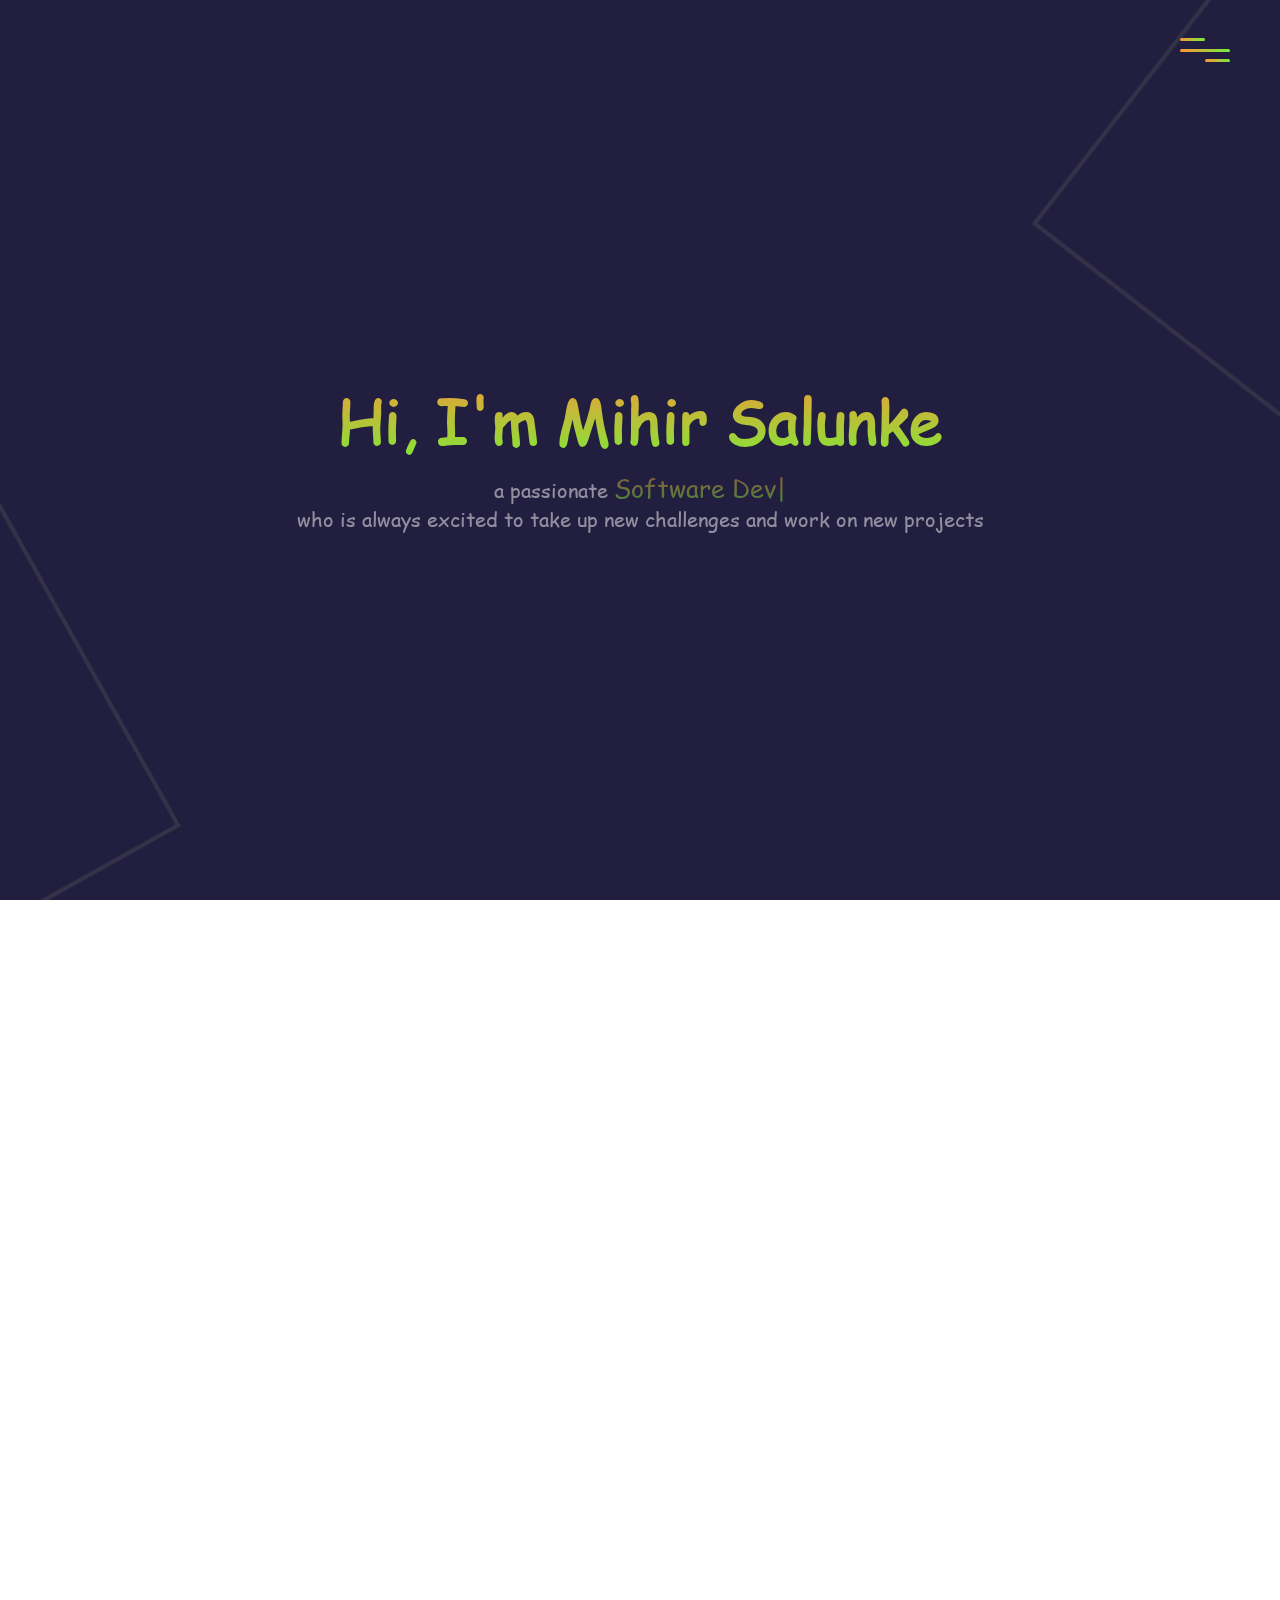
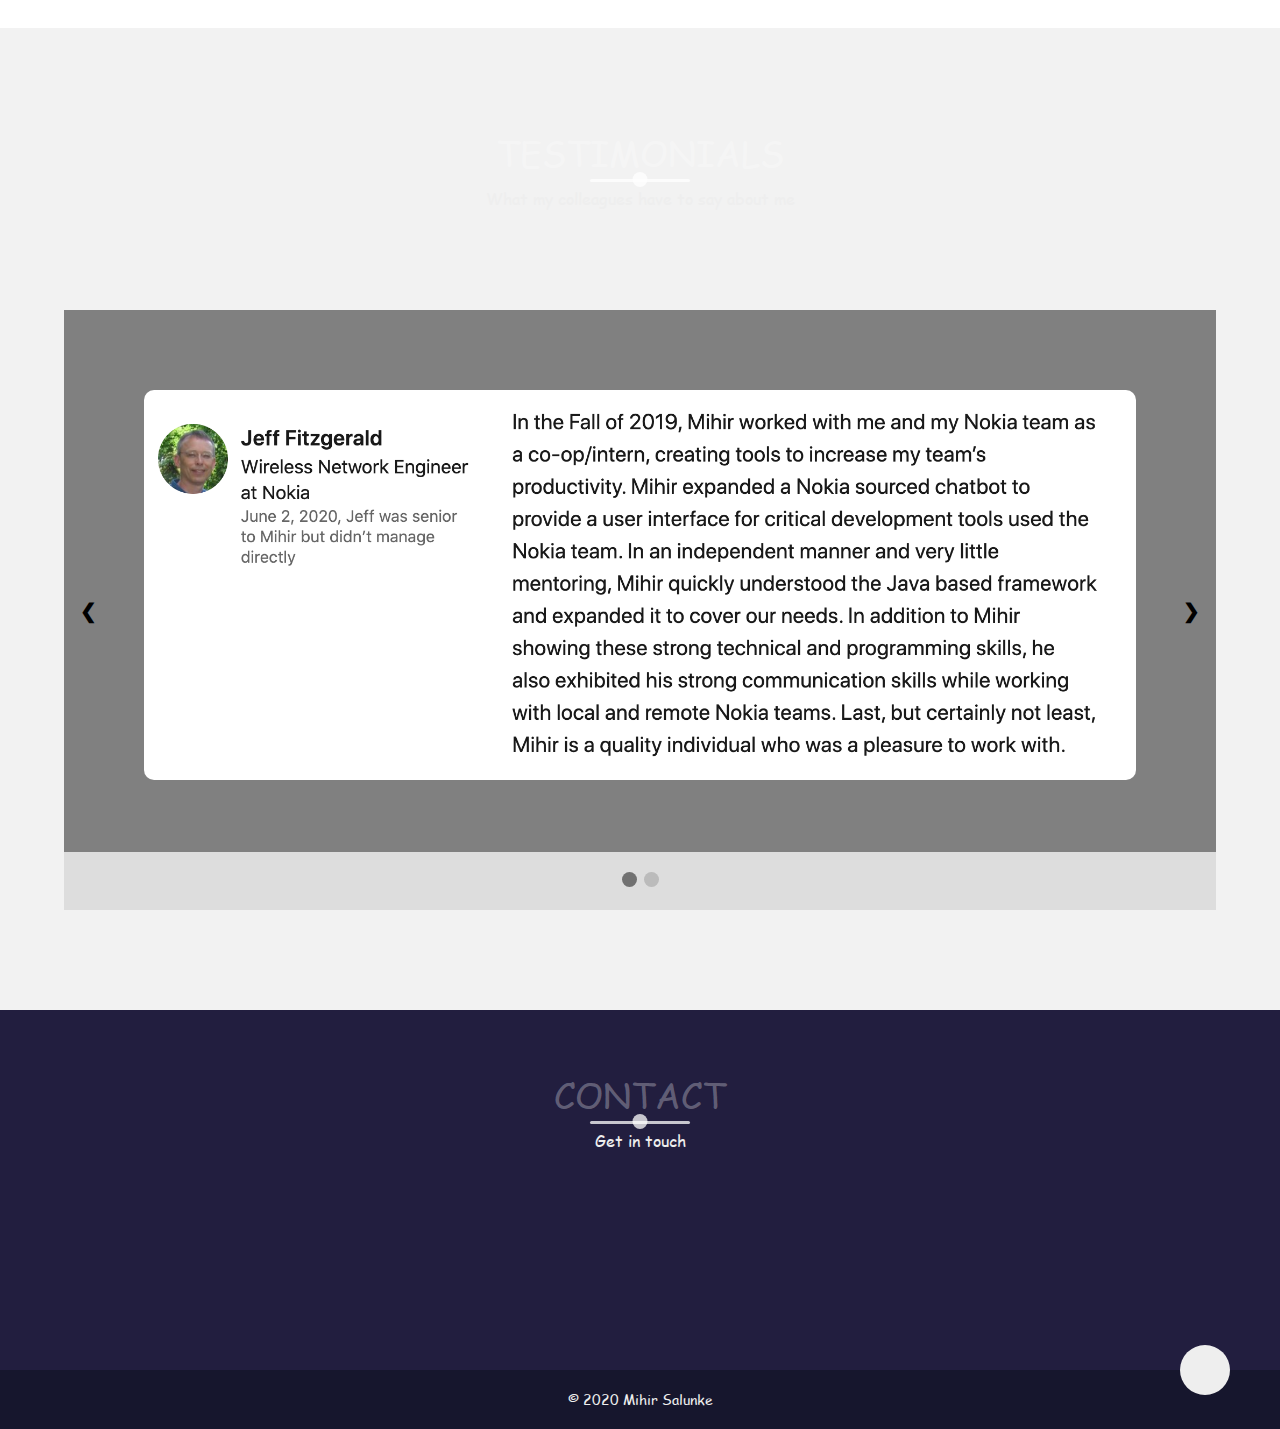
==== index.html @ 35fd32f7 "minor UI change" ====
<!DOCTYPE html>
<html lang="en">
<head>
    <meta charset="UTF-8">
    <meta name="viewport" content="width=device-width, initial-scale=1">
    <title>Mihir Salunke</title>
    <link rel="stylesheet" href="https://unpkg.com/aos@next/dist/aos.css" />
    <link rel="stylesheet" href="https://use.fontawesome.com/releases/v5.7.2/css/all.css" integrity="sha384-fnmOCqbTlWIlj8LyTjo7mOUStjsKC4pOpQbqyi7RrhN7udi9RwhKkMHpvLbHG9Sr" crossorigin="anonymous">
    <link rel="stylesheet" href="css/main.css">
</head>
<body>
    <header>
        <div class="menu-toggler">
            <div class="bar half start"></div>
            <div class="bar"></div>
            <div class="bar half end"></div>
        </div>
        <nav class="top-nav">
            <ul class="nav-list">
                <li>
                    <a href="index.html" class="nav-link">Home</a>
                </li>
                <li>
                    <a href="#about" class="nav-link">About</a>
                </li>
                <li>
                    <a href="#skillsets" class="nav-link">Skills</a>
                </li>
                <li>
                    <a href="#experience" class="nav-link">Experience</a>
                </li>
                <li>
                    <a href="#projects" class="nav-link">Projects</a>
                </li>
                <li>
                    <a href="#testimonials" class="nav-link">Testimonials</a>
                </li>
                <li>
                    <a href="#contact" class="nav-link">Contact</a>
                </li>
            </ul>
        </nav>
        <div class="landing-text">
            <!-- <div class="profile-img" data-aos="fade-right" data-aos-delay="300">
                <img src="media/images/profileimg.png" alt="">
            </div> -->
            <!-- <div class="profile-text"> -->
            <h1>Hi, I'm Mihir Salunke</h1>
            <h6>a passionate <span id="typed"></span><br>who is always excited to take up new challenges and work on new projects</h6>
            <!-- </div> -->
        </div>
    </header>

    <section class="about" id="about">
        <div class="container">
            <div class="profile-img" data-aos="fade-right" data-aos-delay="300">
                <img src="media/images/profileimg.png" alt="">
            </div>
            <div class="about-details" data-aos="fade-left" data-aos-delay="600">
                <div class="about-heading">
                    <h1>About</h1>
                    <h6>Myself</h6>
                </div>
                <p>
                    I am a Software Developer based in Seattle, WA. I'm a fast learning generalist with a remarkable creative and analytical skills. I possess a strong technical background and “Roll up your sleeves” attitude, going above and beyond the team to accomplish objectives and key results.<br><br> 
                    I am looking forward to taking up a challenging role and leveraging my skills by working across multiple technologies and building high impact products.
                </p>
                <div class="social-media">
                    <ul class="nav-list">
                        <li>
                            <a href="https://www.linkedin.com/in/mihir-salunke/" target="_blank" class="icon-link">
                                <i class="fab fa-linkedin"></i>
                            </a>
                        </li>
                        <li>
                            <a href="https://github.com/mihirsalunke" target="_blank" class="icon-link">
                                <i class="fab fa-github"></i>
                            </a>
                        </li>
                        <li class="resume">
                            <a href="/media/resume/Mihir_Salunke_Resume.pdf" download>
                                <i class="fas fa-download"></i>
                                <p>Resume</p>
                            </a>
                        </li>
                    </ul>
                </div>
            </div>
        </div>
    </section>

    <section class="experience" id="experience">
        <div class="container">
            <div class="section-heading">
                <h1>Work Experience</h1>
            </div>
            <div class="timeline" data-aos="fade-down" data-aos-delay="300">
                <ul>
                    <li class="date" date-date="Jan 2020 - Apr 2020">
                        <a href="NEU.html" class="exp-link">Northeastern University</a>
                        <h6>Graduate Teaching Assistant</h6>
                    </li>
                    <li class="date" date-date="Sep 2019 - Dec 2019">
                        <a href="Nokia.html" class="exp-link">Nokia</a>
                        <h6>Software Engineering Co-op</h6>
                    </li>
                    <li class="date" date-date="Mar 2018 - Jul 2018">
                        <a href="Kloudq.html" class="exp-link">Kloudq Technologies Limited</a>
                        <h6>Software Engineer Intern</h6>
                    </li>
                    <li class="date" date-date="Jul 2017 - Mar 2018">
                        <a href="Uni-Tech.html" class="exp-link">Uni-Tech Automation Pvt. Ltd.</a>
                        <h6>Supply Chain Analyst</h6>
                    </li>
                    <li class="date" date-date="Jan 2016 - May 2016">
                        <a href="Kirloskar.html" class="exp-link">Kirloskar Oil Engines Limited</a>
                        <h6>EMI/EMC Lab Intern</h6>
                    </li>
                    <li class="date" date-date="Aug 2015 - Dec 2015">
                        <a href="Kirloskar2.html" class="exp-link">Kirloskar Oil Engines Limited</a>
                        <h6>Project Trainee</h6>
                    </li>
                </ul>
            </div>
        </div>
    </section>

    <section class="projects" id="projects">
        <div class="container">
            <div class="section-heading">
                <h1>Projects</h1>
                <h6>View some of my recent projects</h6>
            </div>
            <div class="project-item">
                <div class="project-image has-margin-right" data-aos="fade-right" data-aos-delay="300">
                    <img src="/media/images/Chess-App.png" alt="">
                </div>
                <div class="project-description" data-aos="fade-left" data-aos-delay="600">
                    <a href="project1.html" class="cta"><h1>Chess AI</h1></a>
                    <h6>May 2020</h6>
                    <a href="project1.html" class="cta">View Details</a>
                </div>
            </div>
            <div class="project-item">
                <div class="project-image has-margin-right" data-aos="fade-right" data-aos-delay="600">
                    <img src="/media/images/project2.png" alt="">
                </div>
                <div class="project-description" data-aos="fade-left" data-aos-delay="300">
                    <a href="project2.html" class="cta"><h1>Student Course Registration System</h1></a>
                    <h6>May 2019</h6>
                    <a href="project2.html" class="cta">View Details</a>
                </div>
            </div>
            <div class="project-item">
                <div class="project-image has-margin-right" data-aos="fade-right" data-aos-delay="300">
                    <img src="/media/images/project4.png" alt="">
                </div>
                <div class="project-description" data-aos="fade-left" data-aos-delay="600">
                    <a href="project4.html" class="cta"><h1>Web-based Chat App</h1></a>
                    <h6>Apr 2019</h6>
                    <a href="project4.html" class="cta">View Details</a>
                </div>
            </div>
            <div class="project-item">
                <div class="project-image has-margin-right" data-aos="fade-right" data-aos-delay="600">
                    <img src="/media/images/project3.png" alt="">
                </div>
                <div class="project-description" data-aos="fade-left" data-aos-delay="300">
                    <a href="project3.html" class="cta"><h1>Recipe Web App</h1></a>
                    <h6>Apr 2019</h6>
                    <a href="project3.html" class="cta">View Details</a>
                </div>
            </div>
        </div>
    </section>

    <section class="skillset" id="skillset">
        <div class="container">
            <div class="section-heading">
                <h1>Skill Sets</h1>
            </div>
            <div class="skills">
                <div class="skill" data-aos="fade-in" data-aos-delay="300">
                    <h1>Programming Languages</h1>
                    <ul class="languages">
                        <li>Java</li>
                        <li>Python</li>
                        <li>JavaScript</li>
                        <li>Swift</li>
                        <li>SQL</li>
                    </ul>
                </div>
                <div class="skill" data-aos="fade-in" data-aos-delay="600">
                    <h1>Web Technologies</h1>
                    <ul class="web">
                        <li>ReactJS</li>
                        <li>HTML5</li>
                        <li>CSS3</li>
                        <li>Redux</li>
                        <li>Node.js</li>
                        <li>Express.js</li>
                        <li>REST APIs</li>
                        <li>JSON</li>
                        <li>XML</li>
                        <li>JSP</li>
                    </ul>
                </div>
                <div class="skill" data-aos="fade-in" data-aos-delay="900">
                    <h1>Machine Learning</h1>
                    <ul class="ml">
                        <li>Regression</li>
                        <li>Classification</li>
                        <li>Random Forest</li>
                        <li>Neural Networks</li>
                        <li>Pandas</li>
                        <li>Scikit-learn</li>
                        <li>TensorFlow</li>
                        <li>Gensim</li>
                        <li>Keras</li>
                    </ul>
                </div>
                <div class="skill" data-aos="fade-in" data-aos-delay="1200">
                    <h1>Databases</h1>
                    <ul class="databases">
                        <li>MongoDB</li>
                        <li>MS SQL</li>
                        <li>Oracle</li>
                        <li>MySQL</li>
                        <li>DynamoDB</li>
                    </ul>
                </div>
                <div class="skill" data-aos="fade-in" data-aos-delay="1500">
                    <h1>OS & Methodologies</h1>
                    <ul class="os-and-methodologies">
                        <li>Windows</li>
                        <li>Linux</li>
                        <li>Mac OSX</li>
                        <li>SDLC - Waterfall</li>
                        <li>SDLC - Agile</li>
                    </ul>
                </div>
                <div class="skill" data-aos="fade-in" data-aos-delay="1800">
                    <h1>Tools & Platforms</h1>
                    <ul class="tools">
                        <li>AWS</li>
                        <li>Git</li>
                        <li>Postman</li>
                        <li>PowerBI</li>
                        <li>MS Visio</li>
                        <li>JIRA</li>
                        <li>Maven</li>
                        <li>Confluence</li>
                        <li>JUnit</li>
                        <li>IntelliJ, PyCharm, VS code, Xcode</li>
                        <li>Storybook</li>
                        <li>Flask</li>
                    </ul>
                </div>
            </div>
        </div>
    </section>

    <section class="testimonials" id="testimonials">
        <div class="container">
            <div class="section-heading">
                <h1>Testimonials</h1>
                <h6>What my colleagues have to say about me</h6>
            </div>
            <div class="testimonials-content">
                <div class="slider">
                    <div class="slide">
                        <div class="image">
                            <img src="/media/images/jeff_small.png" alt="">
                        </div>
                        <!-- <div class="text">
                            <p>
                                fhjdkfkfkf fnnds dcndsnc sfcndn dsncjsndc
                            </p>
                            <h6>Name</h6>
                            <p>title and company name</p>
                        </div> -->
                    </div>

                    <div class="slide">
                        <div class="image">
                            <img src="/media/images/dan_small.png" alt="">
                        </div>
                        <!-- <div class="text">
                            <p>
                                fhjdkfkfkf fnnds dcndsnc sfcndn dsncjsndc
                            </p>
                            <h6>Name</h6>
                            <p>title and company name</p>
                        </div> -->
                    </div>
                </div>

                <a class="prev" onclick="plusSlides(-1)">&#10094;</a>
                <a class="next" onclick="plusSlides(1)">&#10095;</a>

                <div class="dot-container">
                    <span class="dot" onclick="currentSlide(1)"></span>
                    <span class="dot" onclick="currentSlide(2)"></span>
                </div>
            </div>
        </div>
    </section>

    <section class="contact" id="contact">
        <div class="container">
            <div class="section-heading">
                <h1>Contact</h1>
                <h6>Get in touch</h6>
            </div>
            <form enctype="text/plain" action="mailto:salunke.mi@northeastern.edu" method="GET" data-aos="fade-up" data-aos-delay="300">
                <div class="phone">
                    <i class="fas fa-phone">&nbsp;(206)&nbsp;981&#8209;7191</i>
                    <p>OR</p>
                </div>
                <div class="email">
                    <!-- <button type="submit">
                        <i class="fas fa-paper-plane">&nbsp; salunke.mi@northeastern.edu &nbsp;<i class="fas fa-envelope"></i></i>
                    </button> -->
                    <input type="submit" value="Shoot me an email">
                </div>
            </form>
        </div>
    </section>
    <footer class="copyright">
        <div class="up" id="up">
            <i class="fas fa-chevron-up"></i>
        </div>
        <p>&copy; 2020 Mihir Salunke</p>
    </footer>
    <script src="https://ajax.googleapis.com/ajax/libs/jquery/3.3.1/jquery.min.js"></script>
    <script src="https://unpkg.com/aos@next/dist/aos.js"></script>
    <script src="js/main.js"></script>
    <script src="js/typed.js"></script>
    <!-- <script>
        $('document').ready(function(){
            var typed = new Typed('#typed', {
                strings: ["Software Developer", "Chess Player"],
                backspeed: 40,
                typeSpeed: 40,
                loop: true,
            })
        })
    </script> -->
</body>
</html>
---- css/main.css ----
/*Start global*/
@font-face { font-family: 'MyFont'; src: url(/fonts/comic-sans-ms/COMIC.TTF);}

*{
    margin: 0;
    padding: 0;
    box-sizing: border-box;
}

html{
    font-size: 10px;
    font-family: 'MyFont', comic, sans-serif;
    /* font-family: "Comic Sans MS", comic, sans-serif; */
    color: #eee;
}

body{
    width: 100%;
    height: 100%;
    background: url("/media/images/sitebg.jpg") no-repeat center fixed;
    background-size: cover;
}

section{
    padding: 6rem 0;
}

a{
    text-decoration: none;
    color: #eee;
}

p{
    font-size: 1.8rem;
    font-weight: 300;
}

img{
    width: 100%;
}
/*End global*/

/*Start reusable*/
.container{
    width: 90%;
    max-width: 120rem;
    height: 100%;
    margin: 0 auto;
    position: relative;
}

.section-heading{
    text-align: center;
    margin-bottom: 10rem;
}

.section-heading h1{
    font-size: 3.5rem;
    color: rgba(255, 255, 255, .3);
    text-transform: uppercase;
    font-weight: 300;
    position: relative;
    margin-bottom: 1rem;
}

.section-heading h1::before,
.section-heading h1::after{
    content: '';
    position: absolute;
    bottom: -.5rem;
    left: 50%;
    transform: translateX(-50%);
    background-color: rgba(255, 255, 255, .75);
}

.section-heading h1::before{
    width: 10rem;
    height: 3px;
    border-radius: .8rem;
}

.section-heading h1::after{
    width: 1.5rem;
    height: 1.5rem;
    border-radius: 100%;
    bottom: -1rem;
}

.section-heading h6{
    font-size: 1.6rem;
    font-weight: 300;
}

.has-margin-right{
    margin-right: 5rem;
}

/*End reusable*/

/*Start header*/
header{
    width: 100%;
    height: 100vh;
}

.top-nav{
    width: 100%;
    height: 100vh;
    position: fixed;
    top: -100vh;
    z-index: 50;
    background-color: #16162d;
    border-bottom-right-radius: 100%;
    border-bottom-left-radius: 100%;
    transition: all 650ms cubic-bezier(1, 0, 0, 1);
}

.nav-list{
    list-style: none;
    width: 100%;
    height: 100%;
    display: flex;
    justify-content: center;
    align-items: center;
}

li{
    margin: 0 2rem;
}

.nav-link{
    font-family: 'MyFont', comic, sans-serif;
    font-size: 3rem;
    padding: 1rem;
}

.nav-link:hover,
.nav-link:focus{
    background: linear-gradient(to top, #ff9238, #72f038);
    -webkit-background-clip: text;
    -webkit-text-fill-color: transparent;
}

.top-nav.open{
    top: 0;
    border-radius: initial;
}

.menu-toggler{
    position: absolute;
    top: 3rem;
    right: 5rem;
    width: 5rem;
    height: 4rem;
    display: flex;
    flex-direction: column;
    justify-content: space-evenly;
    cursor: pointer;
    z-index: 1500;
    transition: 605ms ease-out;
}

.menu-toggler.open{
    transform: rotate(-45deg);
}

.bar{
    background: linear-gradient(to right, #ff9238, #72f038);
    width: 100%;
    height: 3px;
    border-radius: .8rem;
}

.bar.half{
    width: 50%;
}

.bar.start{
    transform-origin: right;
    transition: 650ms cubic-bezier(0.54, -0.80, 0.57, 0.57);
}

.open .bar.start{
    transform: rotate(-450deg) translateX(1.5rem);
}

.bar.end{
    align-self: flex-end;
    transform-origin: left;
    transition: 650ms cubic-bezier(0.54, -0.80, 0.57, 0.57);
}

.open .bar.end{
    transform: rotate(-450deg) translateX(-1.6rem);
}

.landing-text{
    position: absolute;
    top: 50%;
    left: 50%;
    transform: translate(-50%, -50%);
    width: 100%;
    text-align: center;
    z-index: 1;
}

.landing-text h1{
    font-size: 6rem;
    font-family: 'MyFont', comic, sans-serif;
    background: linear-gradient(to bottom, #ff9238, #72f038);
    -webkit-background-clip: text;
    -webkit-text-fill-color: transparent;
    padding: 1rem;
    user-select: none;
}

.landing-text h6{
    font-size: 2rem;
    font-weight: 300;
    opacity: 0.5;
    color: white;
}

.landing-text h6 span{
    font-family: 'MyFont', comic, sans-serif;
    font-size: 2.5rem;
    font-weight: 500;
    /* background: linear-gradient(to top, #ffe838, #fd57bf); */
    background: linear-gradient(to bottom, #ff9238, #72f038);
    -webkit-background-clip: text;
    -webkit-text-fill-color: transparent;
    user-select: none;
}
/*End header*/

/*Start about*/
.about .container{
    display: flex;
    align-items: center;
    justify-content: center;
}

.about-heading{
    text-align: center;
    text-transform: uppercase;
    line-height: 0;
    margin-bottom: 6rem;
}

.about-heading h1{
    font-size: 10rem;
    opacity: 0.3;
}

.about-heading h6{
    font-size: 2rem;
    font-weight: 200;
}

.profile-img{
    flex: 1;
    margin-right: 5rem;
}

.profile-img img{
    border-radius: 50%;
}

.about-details{
    flex: 1;
}

.social-media{
    margin-top: 5rem;
}

.social-media i{
    font-size: 5rem;
    transition: color 650ms;
}

.fa-linkedin:hover{
    color: blue;
}

.fa-github:hover{
    color: black;
}

.fa-download:hover{
    color: green;
}

.resume i{
    font-size: 4.5rem;
}
.resume p{
    text-align: center;
    font-size: 1rem;
}
/*End about*/

/*Start skills*/
.skills{
    display: flex;
    justify-content: center;
    margin-left: 1rem;
    margin-right: 1rem;
}

.skill{
    margin-left: 2rem;
    margin-right: 2rem;
}

.skills h1{
    font-size: 2rem;
    text-transform: uppercase;
    font-weight: 300;
    margin-bottom: 1rem;
    opacity: 0.3;
}

.skills ul{
    font-size: 1.7rem;
    list-style: none;
}
/*End skills*/

/*Start projects*/
.project-item{
    display: flex;
    align-items: center;
    justify-content: center;
    margin-bottom: 5rem;
}

.project-item :last-child{
    margin-bottom: 0;
}

.project-image{
    width: 20px;
    flex: 1;
}

.project-image img{
    width: 30rem;
}

.project-description{
    flex: 2;
}

.project-description h1{
    color: #eee;
    font-size: 3rem;
    font-weight: 300;
    margin: 1rem 0;
}

.project-description h6{
    font-size: 1.5rem;
    text-transform: uppercase;
    font-weight: 300;
    opacity: 0.3;
}

.project-description .cta{
    display: inline-block;
    margin-top: 2.5rem;
    font-size: 1.5rem;
    text-transform: uppercase;
    color: #3883ff;
}
.project-description .cta:hover{
    color: #2f67cd;
}

.project-description h1:hover,
.project-description h1:focus{
    background: linear-gradient(to top, #ff9238, #72f038);
    -webkit-background-clip: text;
    -webkit-text-fill-color: transparent;
}
/*End projects*/

/*Start timeline*/
/* .timeline{
    margin-left: 20rem;
    margin-right: 5rem;
} */

.timeline ul{
    border-left: 4px solid #72f038;
    border-radius: .8rem;
    background-color: rgba(0, 0, 0, 0.05);
    margin: 0 auto;
    position: relative;
    padding: 5rem;
    list-style: none;
    text-align: left;
    width: 70%;
}

.exp-link{
    font-family: 'MyFont', comic, sans-serif;
    font-size: 3rem;
}

.exp-link:hover,
.exp-link:focus{
    background: linear-gradient(to bottom, #ff9238, #72f038);
    -webkit-background-clip: text;
    -webkit-text-fill-color: transparent;
}

.timeline h6{
    font-size: 2rem;
    font-weight: 300;
    opacity: 0.3;
    color: lightgreen;
}

.timeline .date{
    border-bottom: 1px solid rgba(255, 255, 255, .1);
    margin-bottom: 1rem;
    padding-bottom: 1rem;
    position: relative;
}

.timeline .date:last-of-type{
    padding-bottom: 0;
    margin-bottom: 0;
    border:none;
}

.timeline .date::before,
.timeline .date::after{
    position: absolute;
    display: block;
    top: 50%;
    transform: translateY(-50%);
}

.timeline .date::before{
    content: attr(date-date);
    left: -24rem;
    min-width: 2rem;
    font-size: 1.5rem;
}

.timeline .date::after{
    content: '';
    box-shadow: 0 0 0 4px #ff9238;
    border-radius: 100%;
    left: -8rem;
    height: 1.5rem;
    width: 1.5rem;
    background-color: #313534;
}
/*End timeline*/

/*Start testimonials*/
.testimonials{
    padding: 100px 0px;
    background-color: rgba(0, 0, 0, 0.05);
}

.testimonials .testimonials-content{
    position: relative;
    background: gray;
}

.testimonials .testimonials-content .slider{
    height: 600px;
}

.testimonials .testimonials-content .slider .slide{
    display: none;
    padding: 80px;
}

.testimonials .testimonials-content .slider .slide .image img{
    border-radius: 10px;
    display: block;
    text-align: center;
}

.prev, .next{
    cursor: pointer;
    position: absolute;
    top: 50%;
    width: auto;
    margin-top: -30px;
    padding: 16px;
    color: black;
    font-weight: bold;
    font-size: 20px;
    border-radius: 0 3px 3px 0;
    user-select: none;
}

/* Position the "next button" to the right */
.next {
    position: absolute;
    right: 0;
    border-radius: 3px 0 0 3px;
}
  
/* On hover, add a black background color with a little bit see-through */
.prev:hover, .next:hover {
    background-color: rgba(0,0,0,0.8);
    color: white;
}
  
/* The dot/bullet/indicator container */
.dot-container {
    text-align: center;
    padding: 20px;
    background: #ddd;
    position: absolute;
    bottom: 0%;
    width: 100%;
}
  
/* The dots/bullets/indicators */
.dot {
    cursor: pointer;
    height: 15px;
    width: 15px;
    margin: 0 2px;
    background-color: #bbb;
    border-radius: 50%;
    display: inline-block;
    transition: background-color 0.6s ease;
}
  
/* Add a background color to the active dot/circle */
.active, .dot:hover {
    background-color: #717171;
}

/* .testimonials .testimonials-content{
    position: relative;
    overflow: hidden;
}

.testimonials .testimonials-content .slider .slide{
    background-color: #ffffff;
    margin-bottom: 15px;
    border: 1px solid #eeeeee;
    padding: 40px 20px;
    border-radius: 4px;
    display: flex;
    flex-wrap: nowrap;
    float: left;
    width: 100%;
} */

/* .testimonials .testimonials-content .slider .slide p{
    font-size: 15px;
    font-weight: 400;
    line-height: 24px;
    color: #838383;
    margin: 0;
}
.testimonials .testimonials-content .slider .slide h6{
    font-size: 16px;
    font-weight: 600;
    color: #000000;
    margin: 10px 0 10px;
} */
/*End testimonials*/

/*Start contact*/
.contact{
    background-color: #221e3f;
}

input[type="submit"]{
    font-size: 2rem;
    width: initial;
    background-color: #ff9238;
    color: #eee;
    padding: 1rem 2rem;
    border-radius: .8rem;
    cursor: pointer;
    transition: background-color 650ms;
}

input[type="submit"]:hover{
    color: #221e3f;
    background-color: #72f038;
}

form{
    display: flex;
    justify-content: center;
}

.phone{
    display: flex;
    padding: 10px;
}

.phone p{
    padding: 5px;
}

.phone i{
    padding: 5px;
    font-size: 2rem;
    transition: color 650ms;
}

.phone i:hover{
    cursor: pointer;
    color: #72f038;
}

.email i{
    padding: 10px;
}

.fa-linkedin:hover{
    color: blue;
}
/*End contact*/

/*Start footer*/
.copyright{
    width: 100%;
    text-align: center;
    background-color: #16162d;
    padding: 2rem 0;
    position: relative;
}

.up{
    position: absolute;
    width: 5rem;
    height: 5rem;
    background-color: #eee;
    top: -2.5rem;
    right: 5rem;
    border-radius: 100%;
    display: flex;
    animation: pulse 2s infinite;
    cursor: pointer;
}

.up i{
    color: #16162d;
    font-size: 2rem;
    margin: auto;
}

.copyright p{
    font-size: 1.4rem;
}
/*End footer*/

/*Start animations*/
@keyframes pulse{
    0%{
        box-shadow: 0 0 0 0 #ff9238;
    }
    70%{
        box-shadow: 0 0 0 2rem #ff9238;
    }
    100%{
        box-shadow: 0 0 0 0 #ff9238;
    }
}
/*End animations*/

@media screen and (min-width: 300px) and (max-width: 1024px) {
    body{
        background: url("/media/images/sitebg2.jpg") no-repeat center fixed;
        background-size: cover;
    }
}
/*Start media queries*/
@media screen and (max-width: 1024px) {
    body{
        background: url("/media/images/sitebg2.jpg") no-repeat center fixed;
        background-size: cover;
    }

    .menu-toggler{
        top: 4rem;
        right: 4rem;
    }

    .landing-text h1{
        font-size: 6rem;
    }

    .landing-text h6{
        font-size: 1.7rem;
    }

    .nav-list{
        flex-direction: column;
    }

    li{
        margin: 2rem 0;
    }

    .nav-link{
        font-size: 2rem;
    }

    .about-heading h1{
        font-size: 8rem;
    }

    .section-heading h1{
        font-size: 3rem;
    }

    .about-details .nav-list{
        flex-direction: initial;
    }

    .about-details li{
        margin: 0 2rem;
    }

    .timeline ul{
        margin: 0 0 0 auto;
    }

    .timeline .date::before{
        left: -22rem;
    }

    .timeline .date::after{
        left: -5.9rem;
    }

    .skills{
        flex-direction: column;
    }

    .skill{
        margin-top: 20px;
        text-align: center;
    }
    .skill li{
        margin: 5px;
    }

    .project-image img{
        width: 20rem;
    }

    .project-description h1{
        font-size: 2.5rem;
        font-weight: 300;
        margin: 1rem 0;
    }
    
    .project-description h6{
        font-size: 1.5rem;
        text-transform: uppercase;
        font-weight: 300;
        opacity: 0.3;
    }
    
    .project-description .cta{
        display: inline-block;
        margin-top: 2.5rem;
        font-size: 1.5rem;
        text-transform: uppercase;
        color: #3883ff;
    }

    .testimonials .testimonials-content .slider .slide{
        padding: 40px;
    }

    .testimonials .testimonials-content .slider{
        height: 450px;
    }

    .dot-container {
        padding: 10px;
    }

    .dot {
        height: 5px;
        width: 5px;
    }
}

@media screen and (max-width: 600px) {
    .menu-toggler{
        top: 2rem;
        right: 2rem;
    }

    .landing-text h1{
        font-size: 3.2rem;
    }

    .landing-text h6{
        font-size: 1.2rem;
    }

    .landing-text h6 span{
        font-size: 1.4rem;
    }

    .nav-link{
        font-size: 2rem;
    }

    .about .container{
        flex-direction: column;
    }

    .profile-img{
        margin: 0 0 7rem 0;
    }

    .timeline p{
        font-size: 1.6rem;
    }

    .timeline .date::before{
        font-size: 1rem;
        left: -16.5rem;
    }

    form{
        width: 100%;
    }

    .up{
        right: 2rem;
    }

    .skills{
        flex-direction: column;
    }

    .skill{
        margin-top: 20px;
    }

    .project-image img{
        width: 10rem;
    }

    .project-description h1{
        font-size: 2rem;
        font-weight: 300;
        margin: 1rem 0;
    }
    
    .project-description h6{
        font-size: 1rem;
        text-transform: uppercase;
        font-weight: 300;
        opacity: 0.3;
    }
    
    .project-description .cta{
        display: inline-block;
        margin-top: 2.5rem;
        font-size: 1rem;
        text-transform: uppercase;
        color: #3883ff;
    }

    .testimonials .testimonials-content .slider .slide{
        padding: 25px;
    }

    .testimonials .testimonials-content .slider{
        height: 200px;
    }

    .dot-container {
        padding: 10px;
    }

    .dot {
        height: 5px;
        width: 5px;
    }

    form{
        width: 95%;
    }

    .phone i{ 
        font-size: 1.6rem;
    }
    .phone p{
        font-size: 1.4rem;
    }

    .email input{
        font-size: 1.6rem;
    }
}
/*End media queries*/
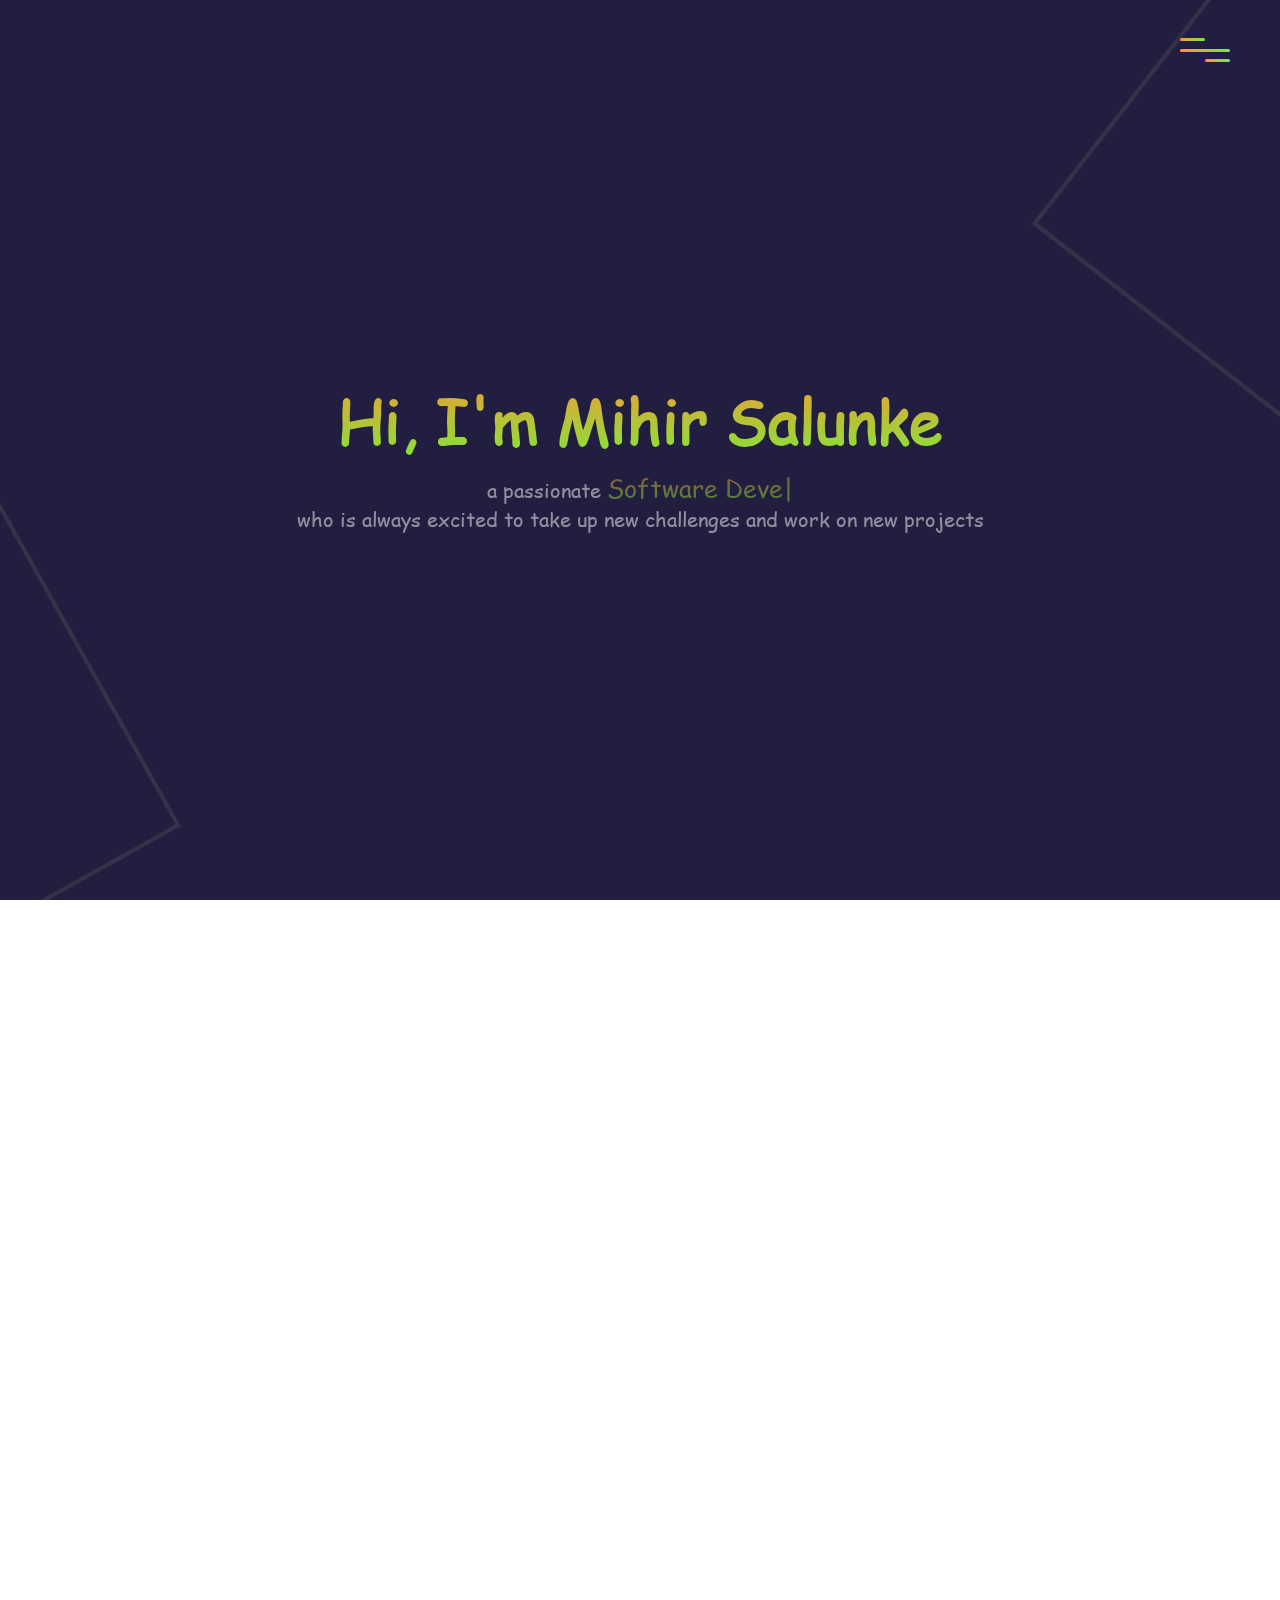
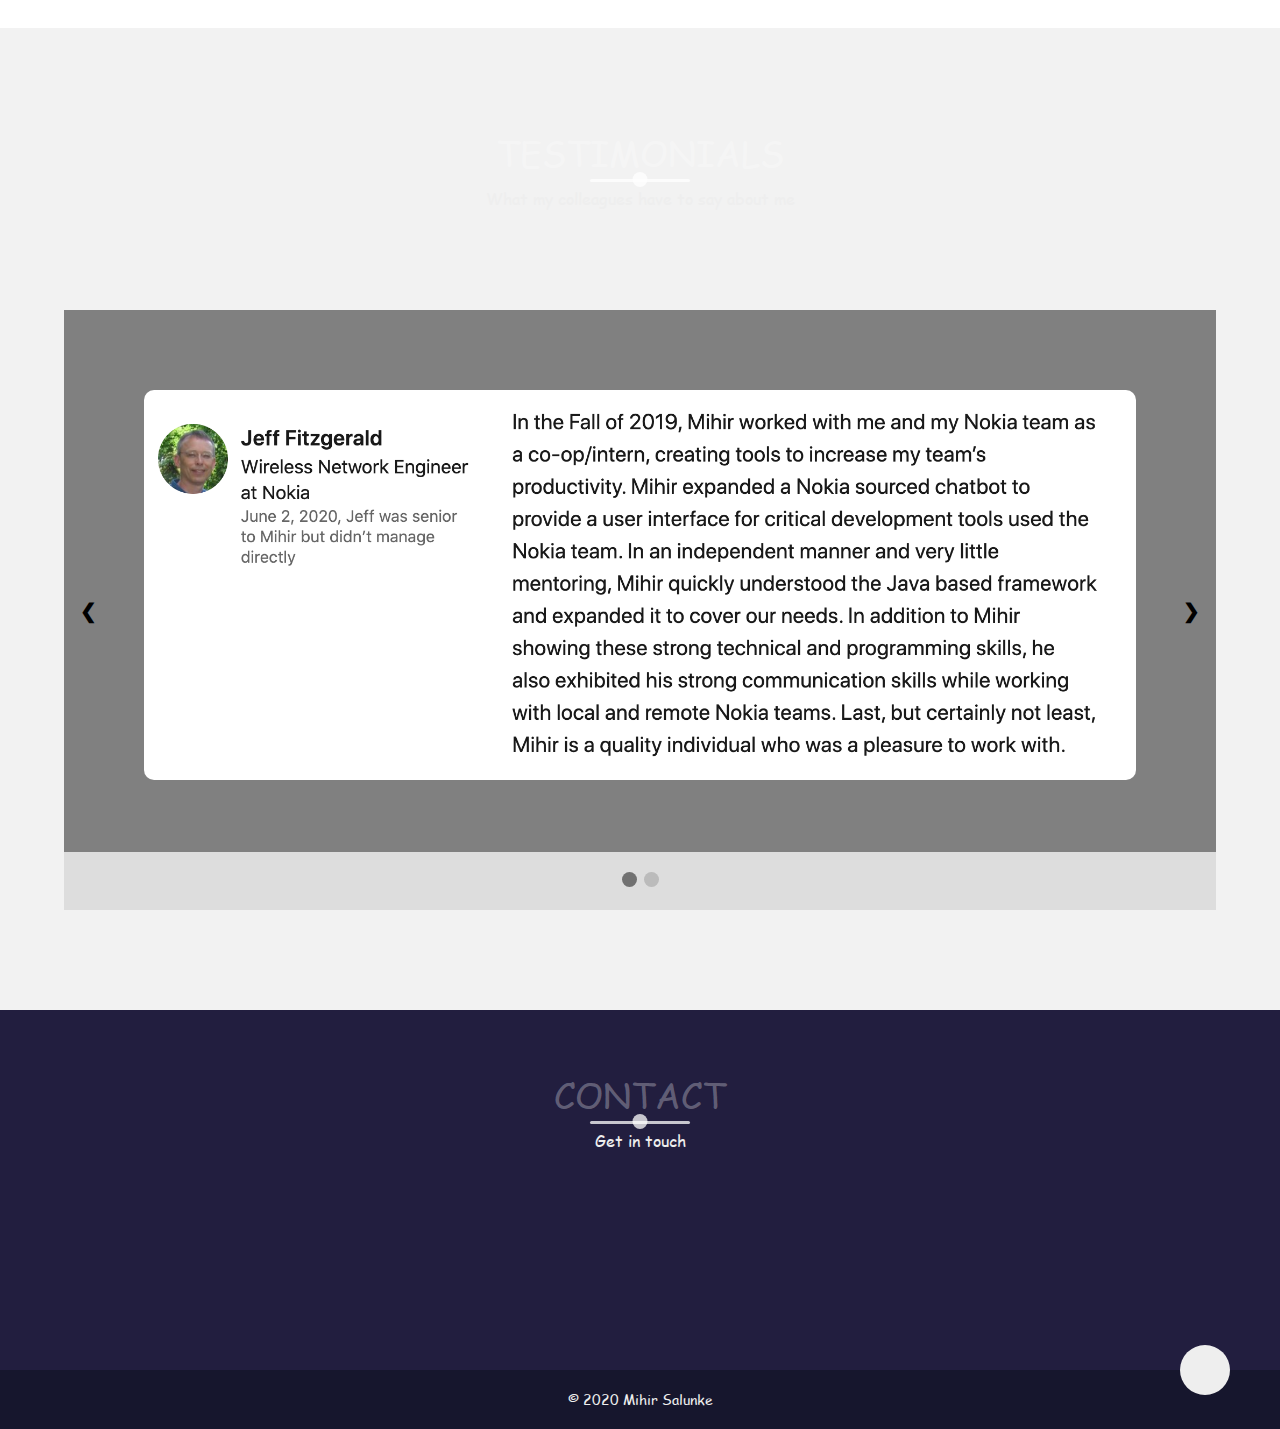
==== commit 3621a731: "minor UI bug fixed" ====
--- a/index.html
+++ b/index.html
@@ -24,7 +24,7 @@
                     <a href="#about" class="nav-link">About</a>
                 </li>
                 <li>
-                    <a href="#skillsets" class="nav-link">Skills</a>
+                    <a href="#skillset" class="nav-link">Skills</a>
                 </li>
                 <li>
                     <a href="#experience" class="nav-link">Experience</a>
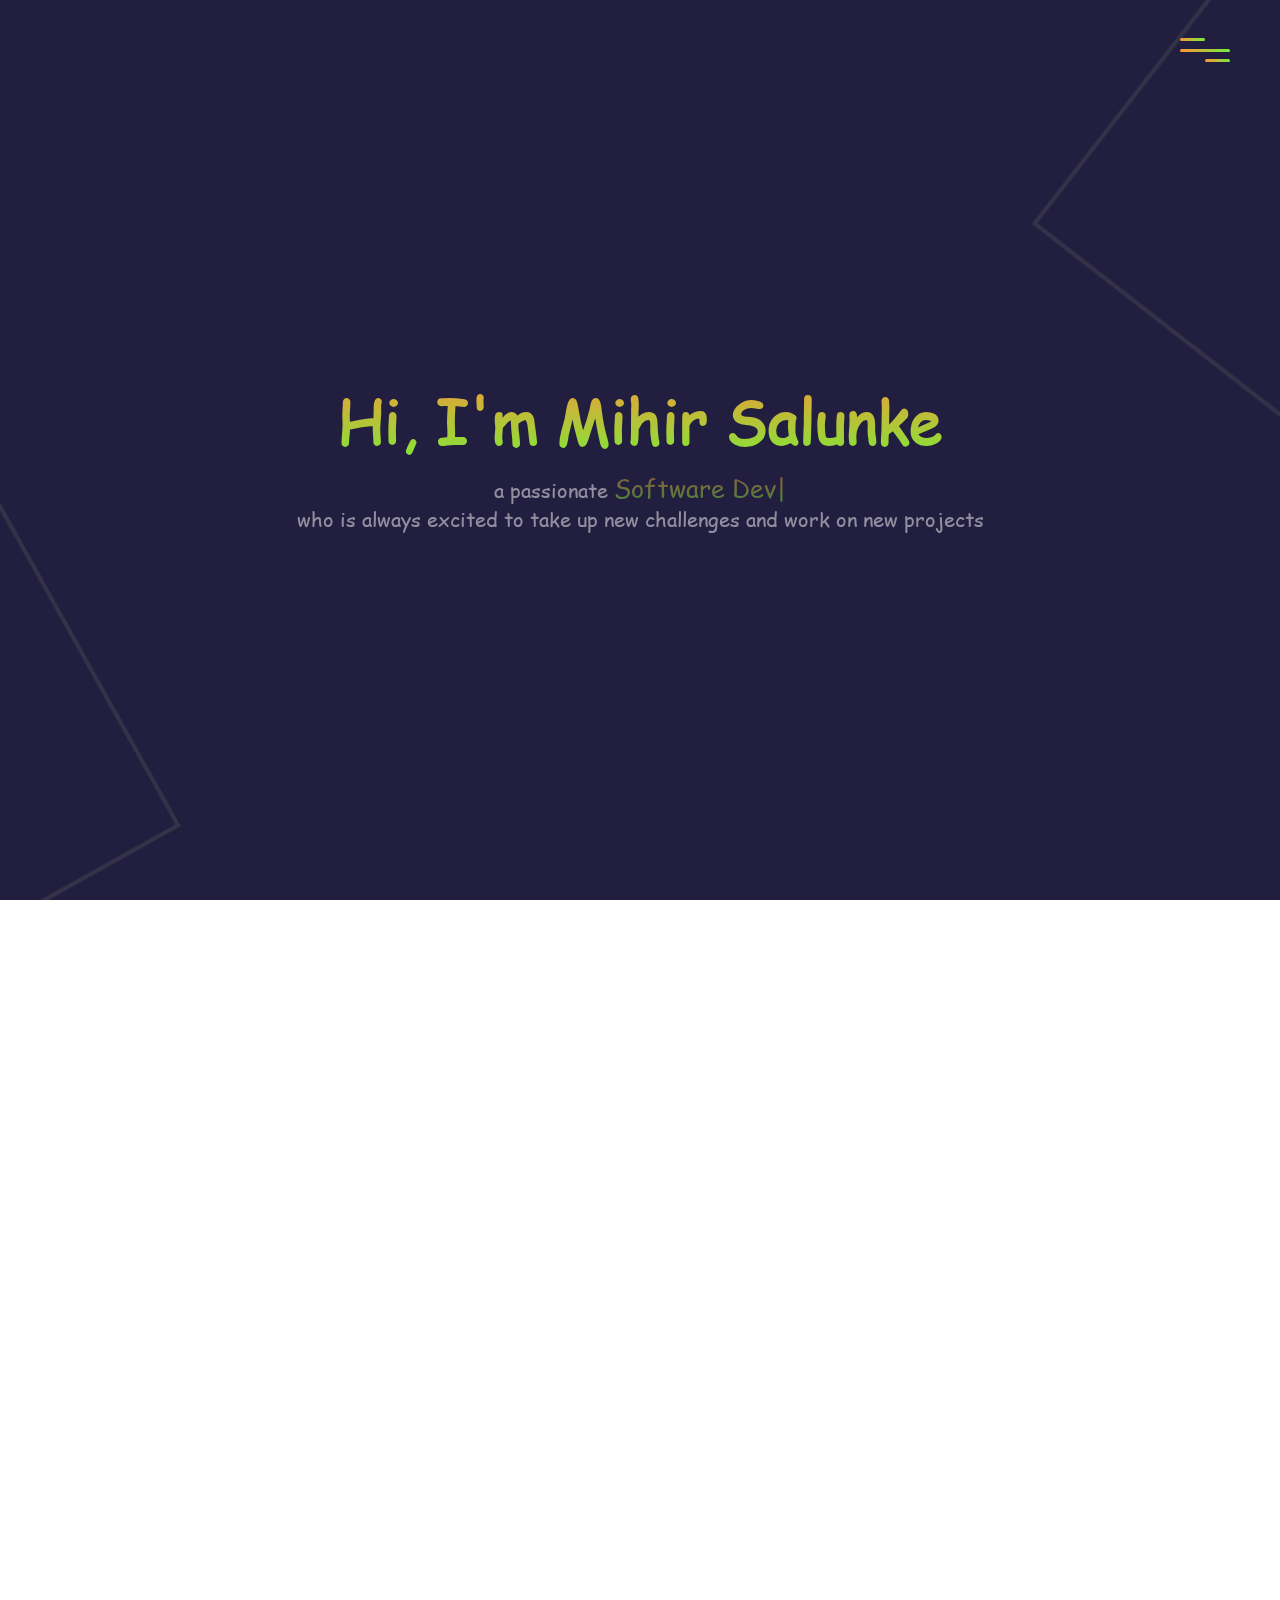
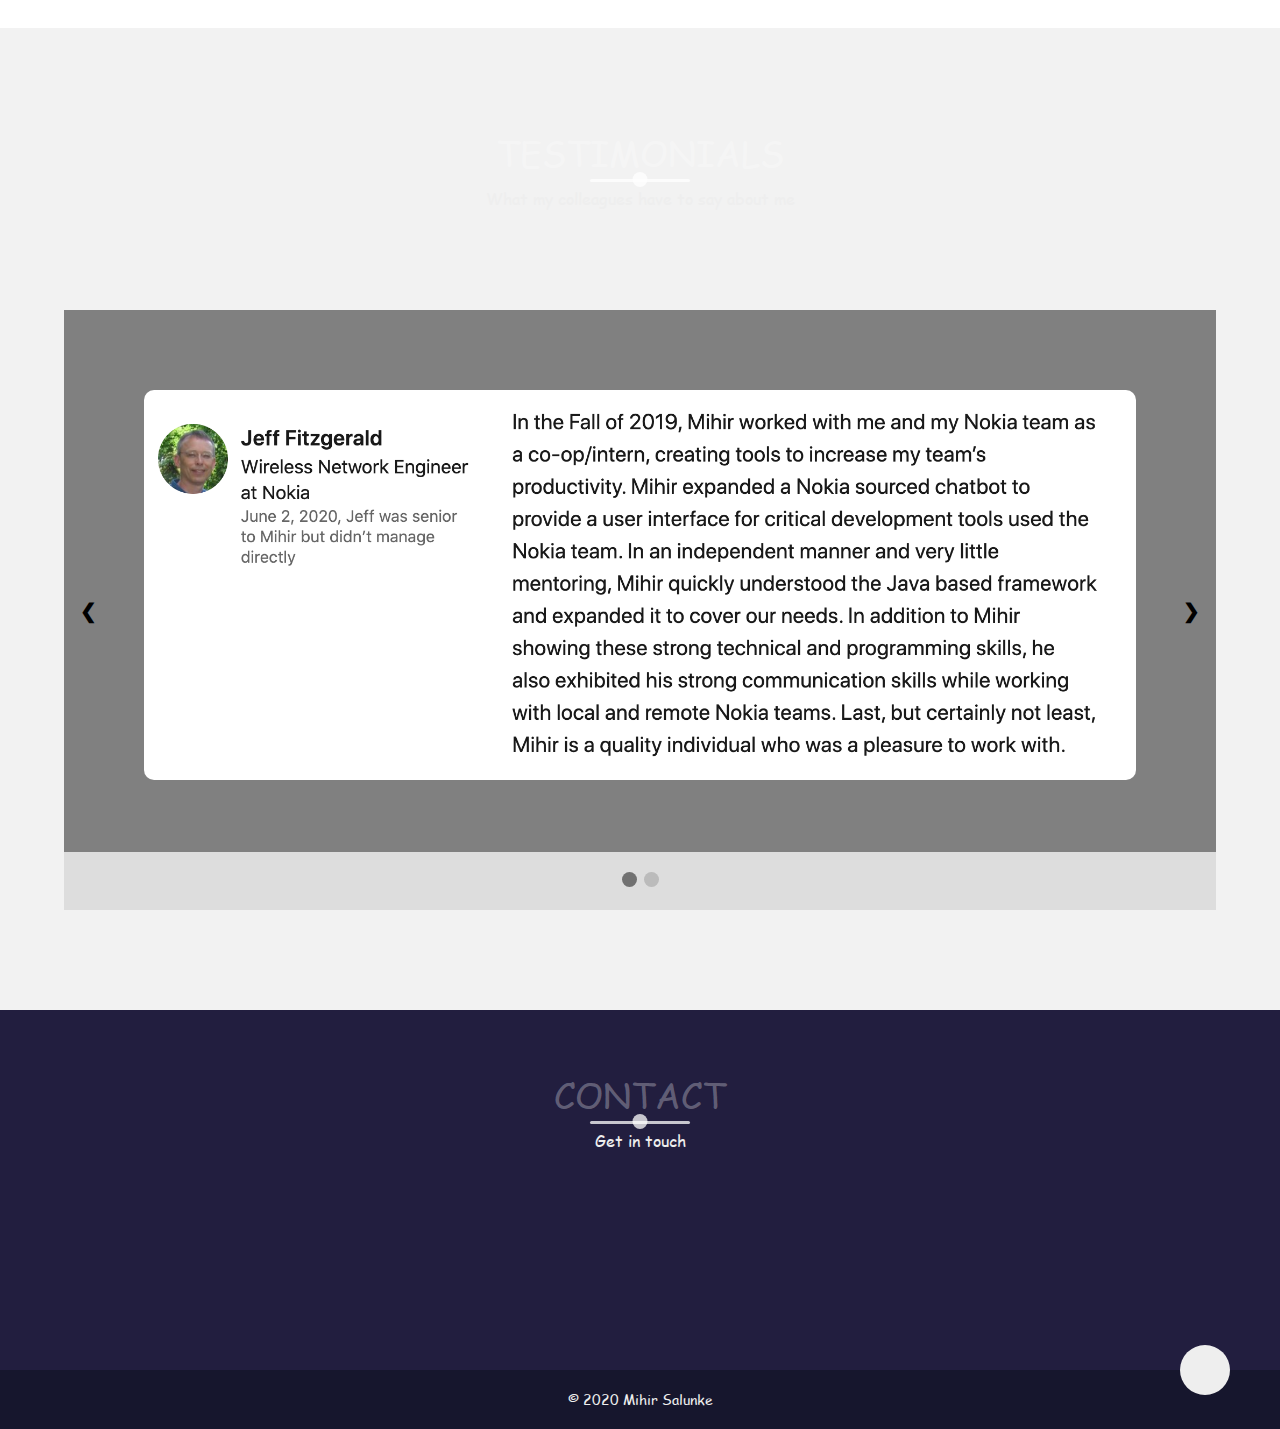
==== commit 157666ff: "minor UI change" ====
--- a/index.html
+++ b/index.html
@@ -177,7 +177,7 @@
     <section class="skillset" id="skillset">
         <div class="container">
             <div class="section-heading">
-                <h1>Skill Sets</h1>
+                <h1>Skill Set</h1>
             </div>
             <div class="skills">
                 <div class="skill" data-aos="fade-in" data-aos-delay="300">
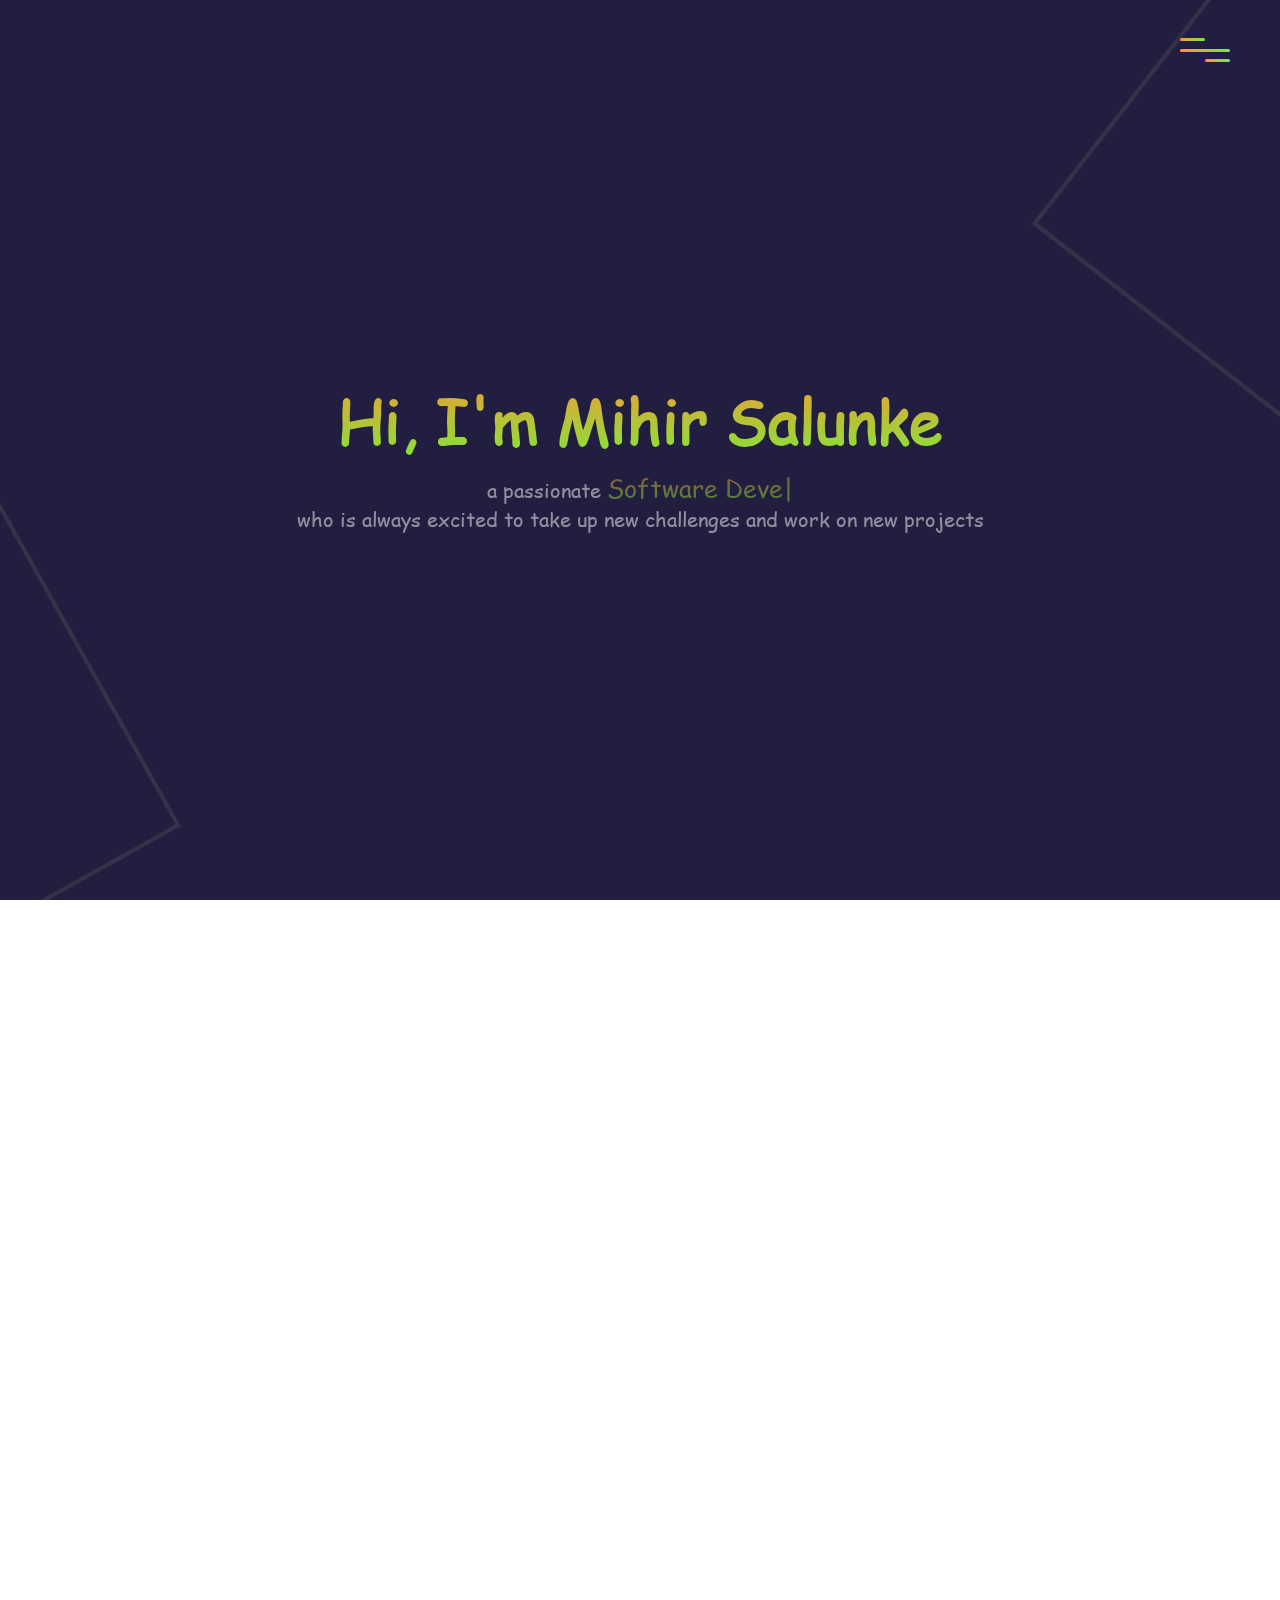
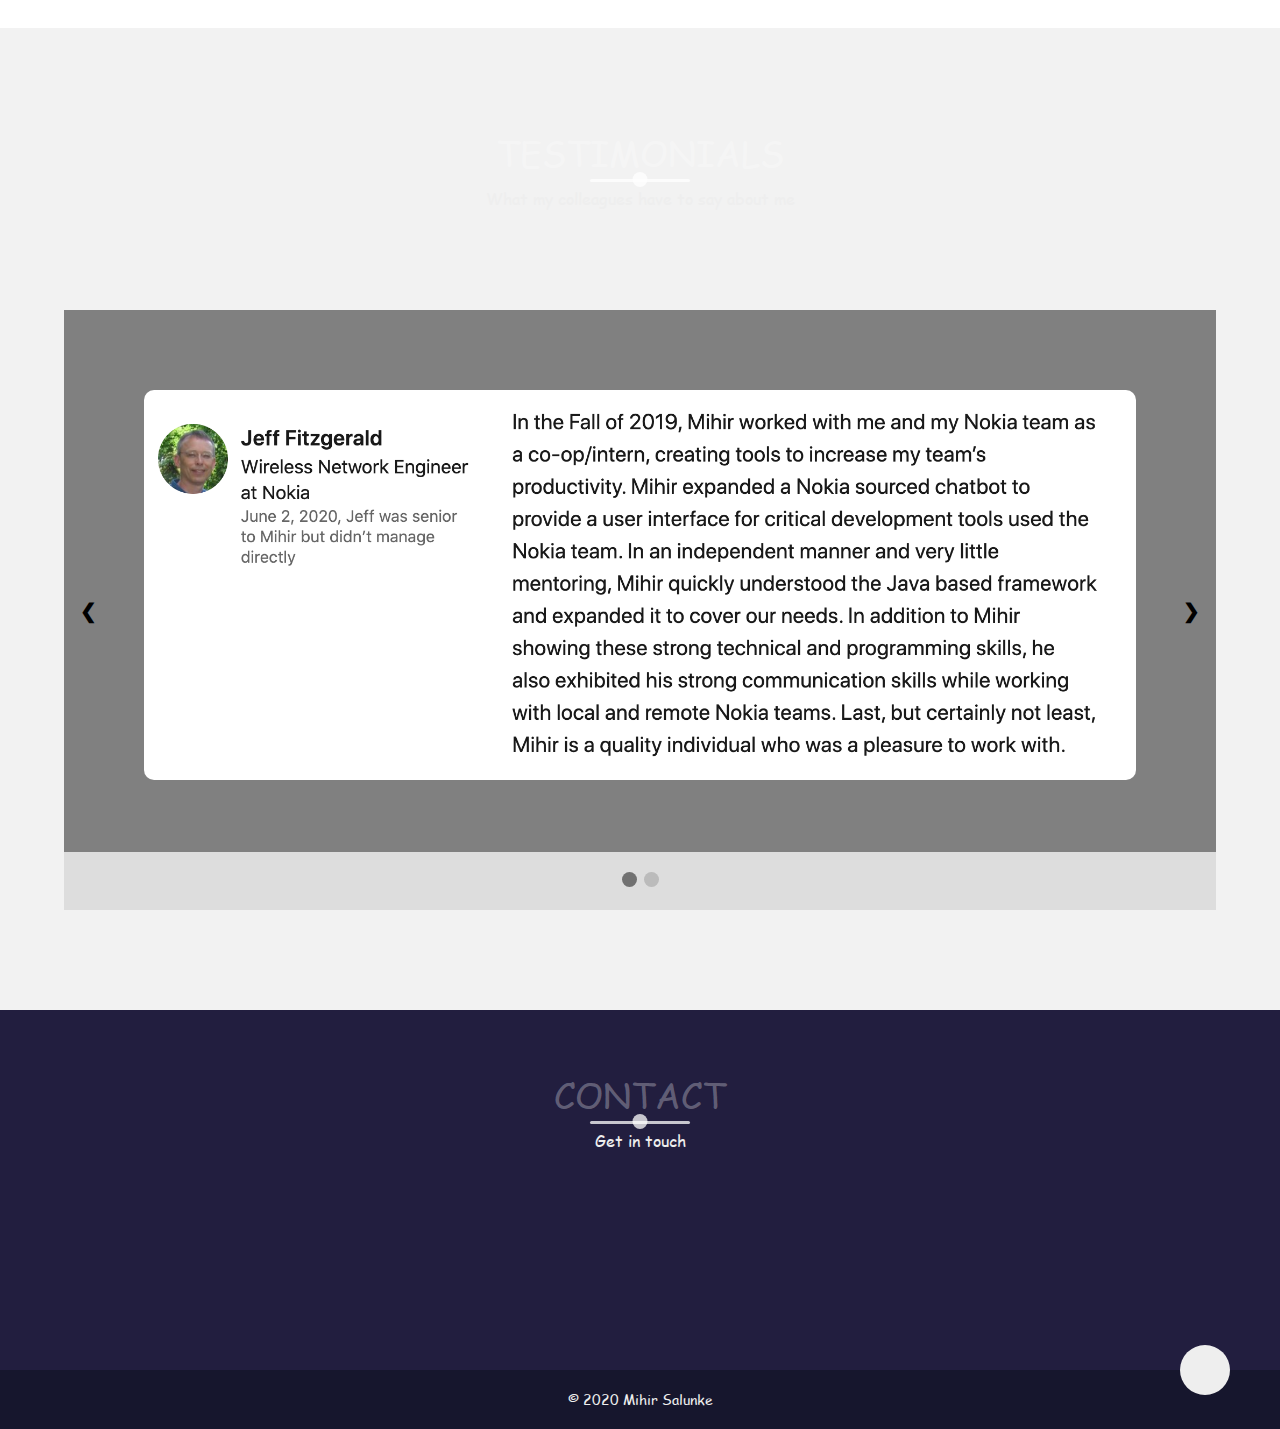
==== commit 1762e5a8: "minor UI change in the hamburger menu" ====
--- a/index.html
+++ b/index.html
@@ -24,13 +24,13 @@
                     <a href="#about" class="nav-link">About</a>
                 </li>
                 <li>
+                    <a href="#experience" class="nav-link">Experience</a>
+                </li>
+                <li>
+                    <a href="#projects" class="nav-link">Projects</a>
+                </li>
+                <li>
                     <a href="#skillset" class="nav-link">Skills</a>
-                </li>
-                <li>
-                    <a href="#experience" class="nav-link">Experience</a>
-                </li>
-                <li>
-                    <a href="#projects" class="nav-link">Projects</a>
                 </li>
                 <li>
                     <a href="#testimonials" class="nav-link">Testimonials</a>
--- a/css/main.css
+++ b/css/main.css
@@ -803,7 +803,7 @@
     }
 
     .landing-text h1{
-        font-size: 3.2rem;
+        font-size: 3.1rem;
     }
 
     .landing-text h6{
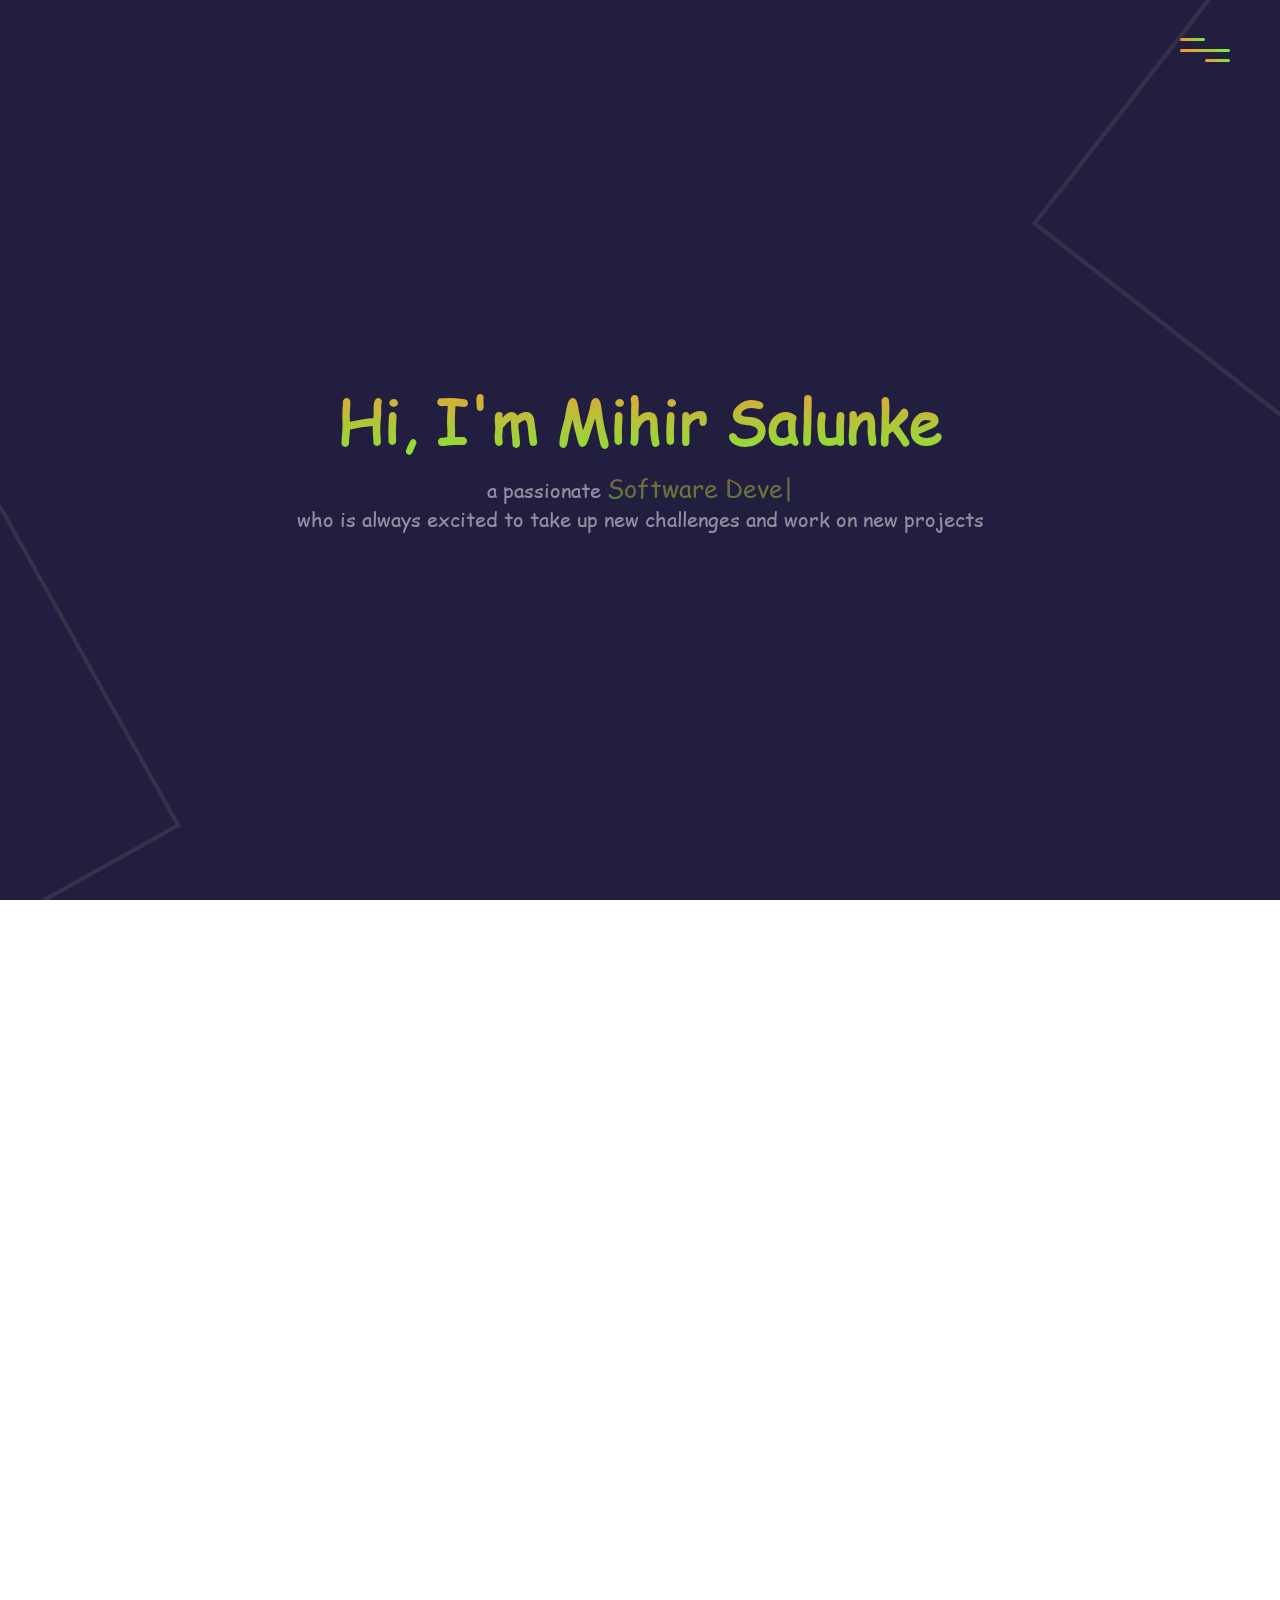
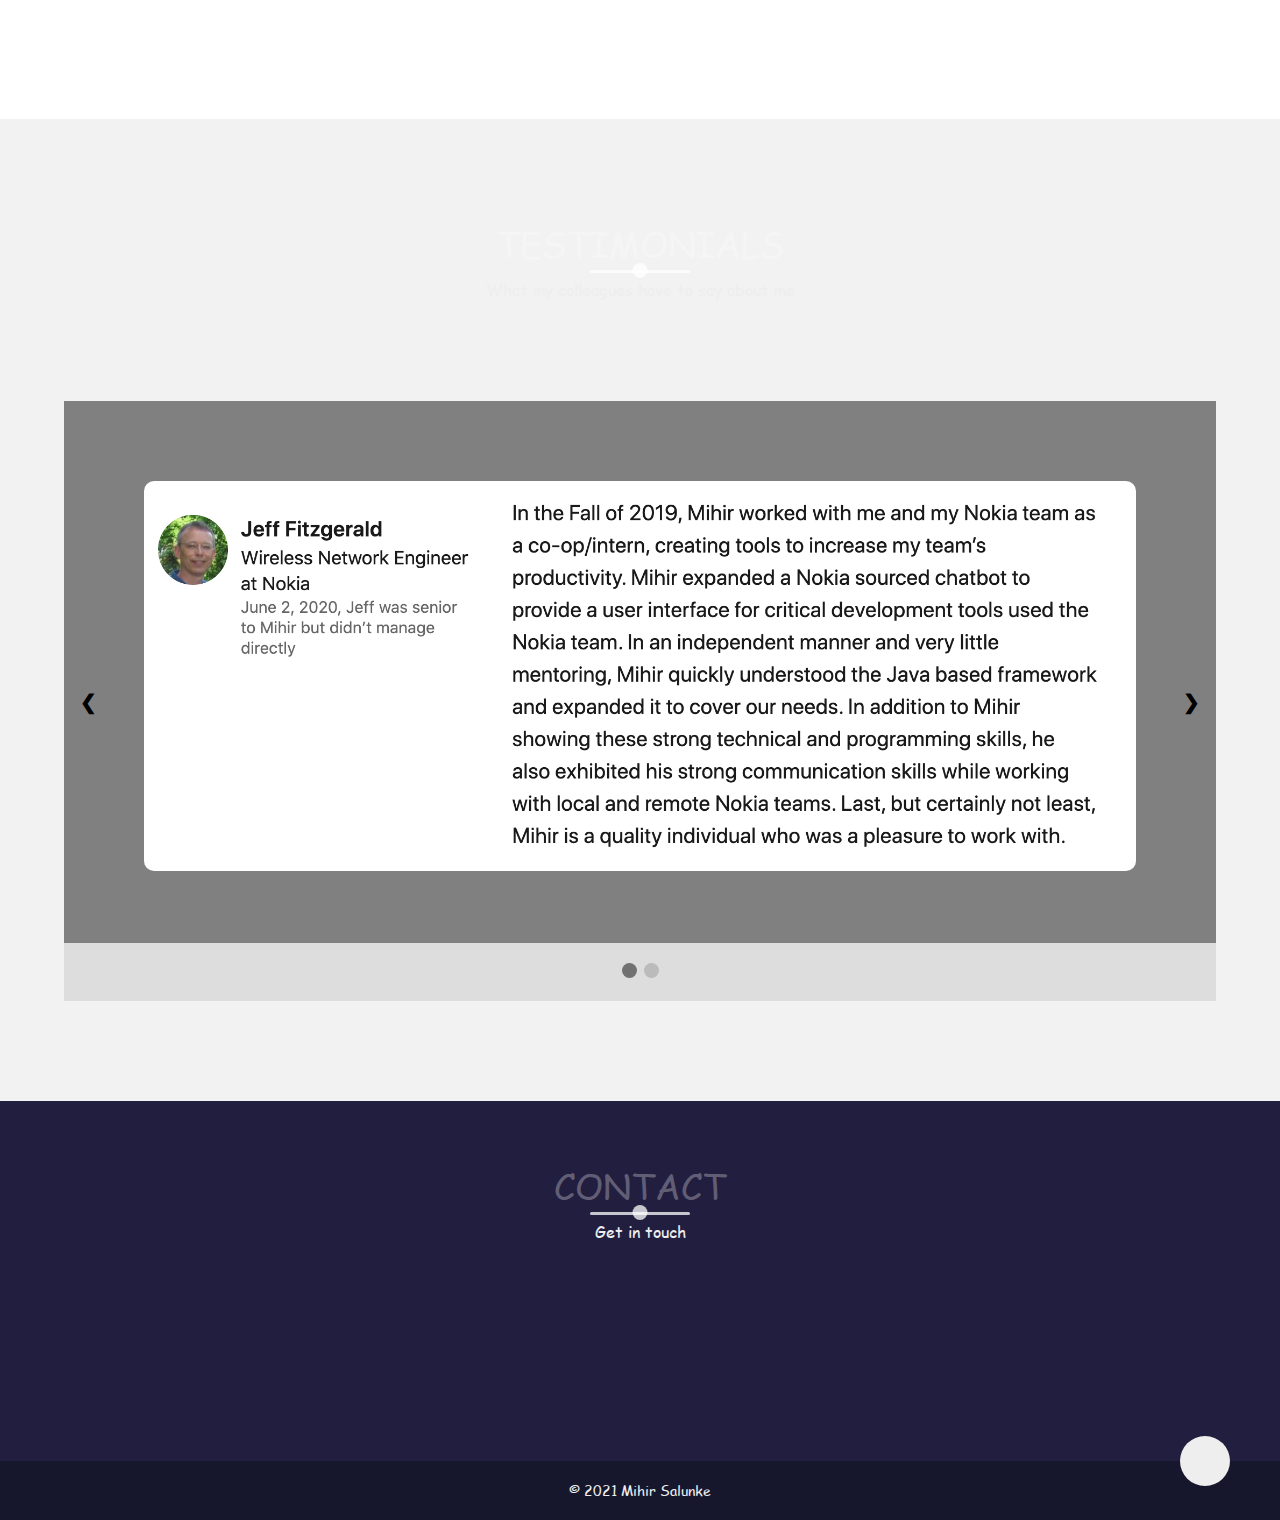
==== commit fadb2a65: "added Liveperson experience" ====
--- a/index.html
+++ b/index.html
@@ -96,6 +96,10 @@
             </div>
             <div class="timeline" data-aos="fade-down" data-aos-delay="300">
                 <ul>
+                    <li class="date" date-date="Mar 2021 - Present">
+                        <a href="Liveperson.html" class="exp-link">LivePerson</a>
+                        <h6>Software Development Engineer</h6>
+                    </li>
                     <li class="date" date-date="Jan 2020 - Apr 2020">
                         <a href="NEU.html" class="exp-link">Northeastern University</a>
                         <h6>Graduate Teaching Assistant</h6>
@@ -330,7 +334,7 @@
         <div class="up" id="up">
             <i class="fas fa-chevron-up"></i>
         </div>
-        <p>&copy; 2020 Mihir Salunke</p>
+        <p>&copy; 2021 Mihir Salunke</p>
     </footer>
     <script src="https://ajax.googleapis.com/ajax/libs/jquery/3.3.1/jquery.min.js"></script>
     <script src="https://unpkg.com/aos@next/dist/aos.js"></script>
--- a/css/main.css
+++ b/css/main.css
@@ -147,7 +147,8 @@
 }
 
 .menu-toggler{
-    position: absolute;
+    /* position: absolute; */
+    position: fixed;
     top: 3rem;
     right: 5rem;
     width: 5rem;
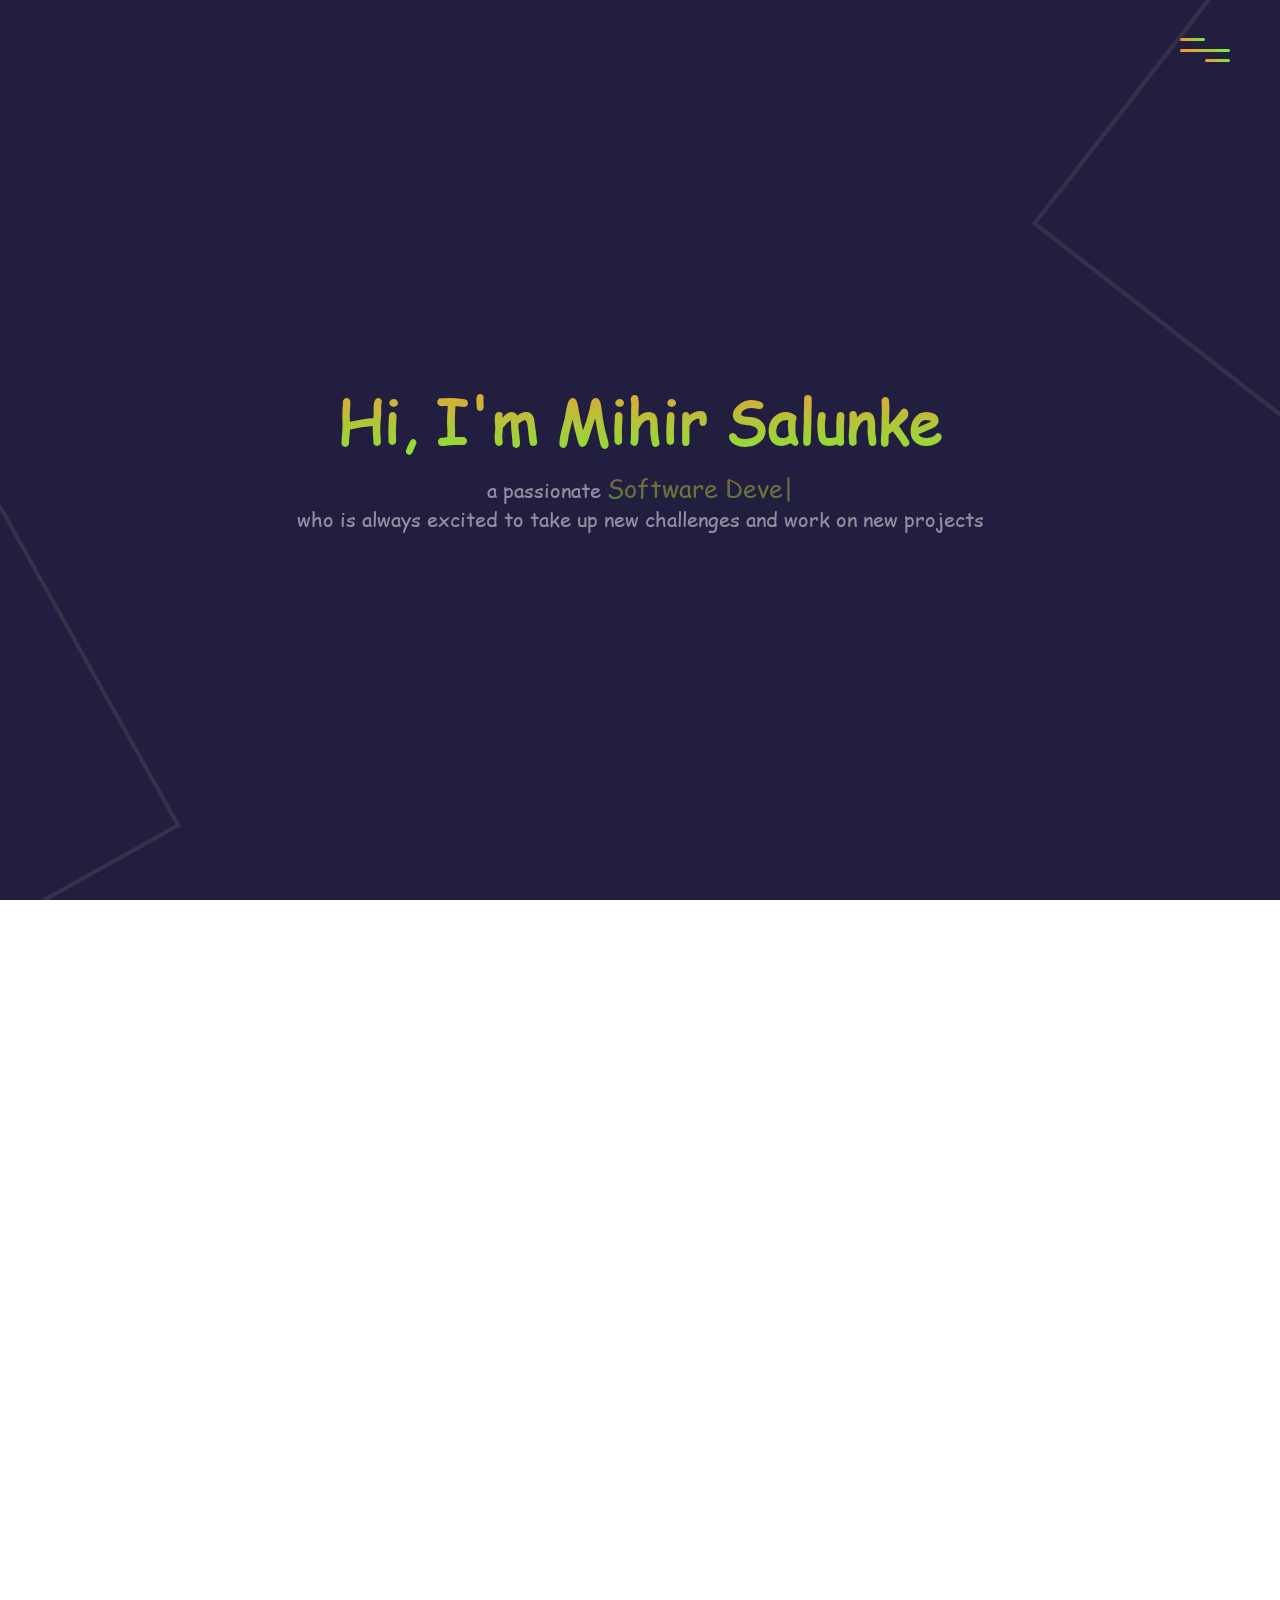
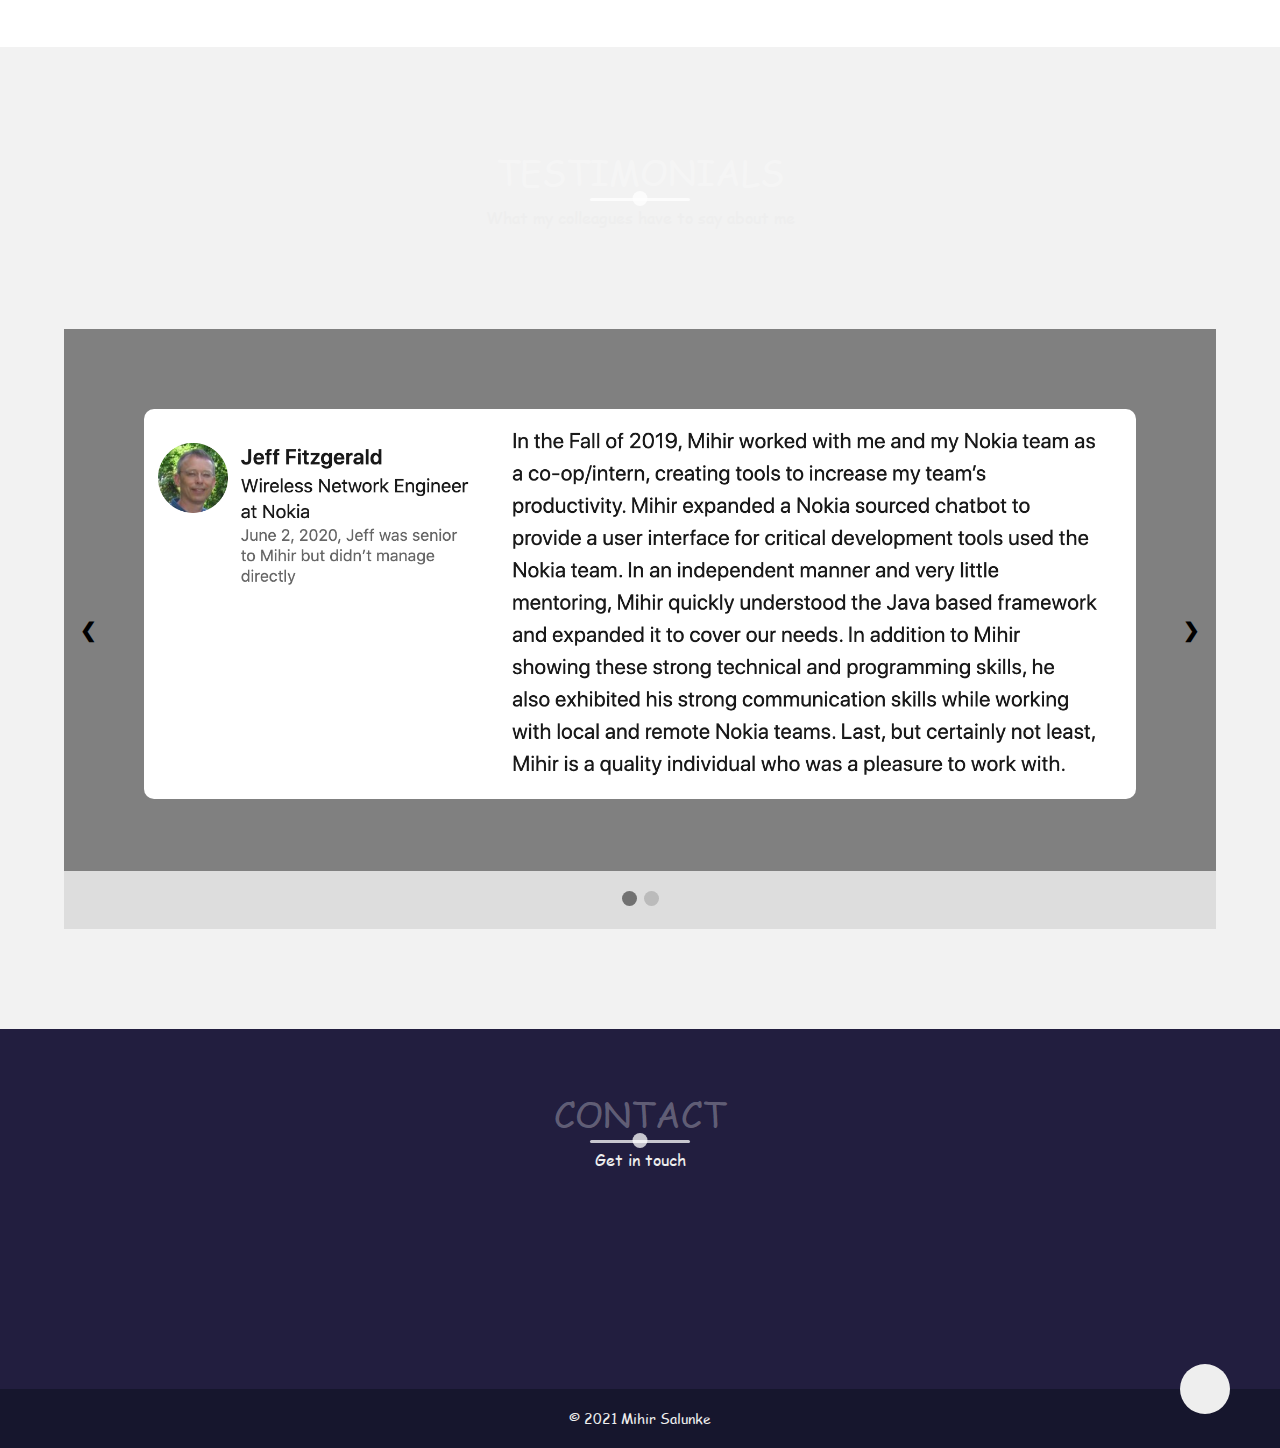
==== commit 88ca79f8: "updated skills" ====
--- a/index.html
+++ b/index.html
@@ -187,22 +187,25 @@
                 <div class="skill" data-aos="fade-in" data-aos-delay="300">
                     <h1>Programming Languages</h1>
                     <ul class="languages">
+                        <li>TypeScript</li>
+                        <li>Python</li>
                         <li>Java</li>
-                        <li>Python</li>
-                        <li>JavaScript</li>
                         <li>Swift</li>
                         <li>SQL</li>
                     </ul>
                 </div>
                 <div class="skill" data-aos="fade-in" data-aos-delay="600">
-                    <h1>Web Technologies</h1>
+                    <div class="skill-heading">
+                        <h1>Web Technologies</h1>
+                    </div>
                     <ul class="web">
                         <li>ReactJS</li>
+                        <li>Node.js</li>
+                        <li>Express.js</li>
+                        <li>Next.js</li>
                         <li>HTML5</li>
                         <li>CSS3</li>
                         <li>Redux</li>
-                        <li>Node.js</li>
-                        <li>Express.js</li>
                         <li>REST APIs</li>
                         <li>JSON</li>
                         <li>XML</li>
@@ -227,6 +230,7 @@
                     <h1>Databases</h1>
                     <ul class="databases">
                         <li>MongoDB</li>
+                        <li>Couchbase</li>
                         <li>MS SQL</li>
                         <li>Oracle</li>
                         <li>MySQL</li>
@@ -234,30 +238,33 @@
                     </ul>
                 </div>
                 <div class="skill" data-aos="fade-in" data-aos-delay="1500">
-                    <h1>OS & Methodologies</h1>
-                    <ul class="os-and-methodologies">
-                        <li>Windows</li>
-                        <li>Linux</li>
-                        <li>Mac OSX</li>
-                        <li>SDLC - Waterfall</li>
-                        <li>SDLC - Agile</li>
-                    </ul>
-                </div>
-                <div class="skill" data-aos="fade-in" data-aos-delay="1800">
                     <h1>Tools & Platforms</h1>
                     <ul class="tools">
+                        <li>Git</li>
+                        <li>Grafana</li>
+                        <li>Kibana</li>
+                        <li>Kafka</li>
+                        <li>Jenkins</li>
+                        <li>TeamCity</li>
+                        <li>JIRA</li>
+                        <li>Swagger/OpenAPI</li>
+                        <li>Linux</li>
+                        <li>GCP</li>
                         <li>AWS</li>
-                        <li>Git</li>
+                        <li>Kubernetes</li>
+                    </ul>
+                </div>
+                <div class="skill" data-aos="fade-in" data-aos-delay="1800">
+                    <h1>Testing</h1>
+                    <ul class="testing">
+                        <li>Jest</li>
+                        <li>Cypress</li>
+                        <li>React Testing Library</li>
+                        <li>Mocha</li>
                         <li>Postman</li>
-                        <li>PowerBI</li>
-                        <li>MS Visio</li>
-                        <li>JIRA</li>
-                        <li>Maven</li>
-                        <li>Confluence</li>
+                        <li>Locust</li>
+                        <li>JMeter</li>
                         <li>JUnit</li>
-                        <li>IntelliJ, PyCharm, VS code, Xcode</li>
-                        <li>Storybook</li>
-                        <li>Flask</li>
                     </ul>
                 </div>
             </div>
--- a/css/main.css
+++ b/css/main.css
@@ -320,6 +320,7 @@
     font-weight: 300;
     margin-bottom: 1rem;
     opacity: 0.3;
+    min-height: 50px;
 }
 
 .skills ul{
@@ -750,6 +751,11 @@
         margin-top: 20px;
         text-align: center;
     }
+
+    .skills h1{
+        min-height: 20px;
+    }
+
     .skill li{
         margin: 5px;
     }
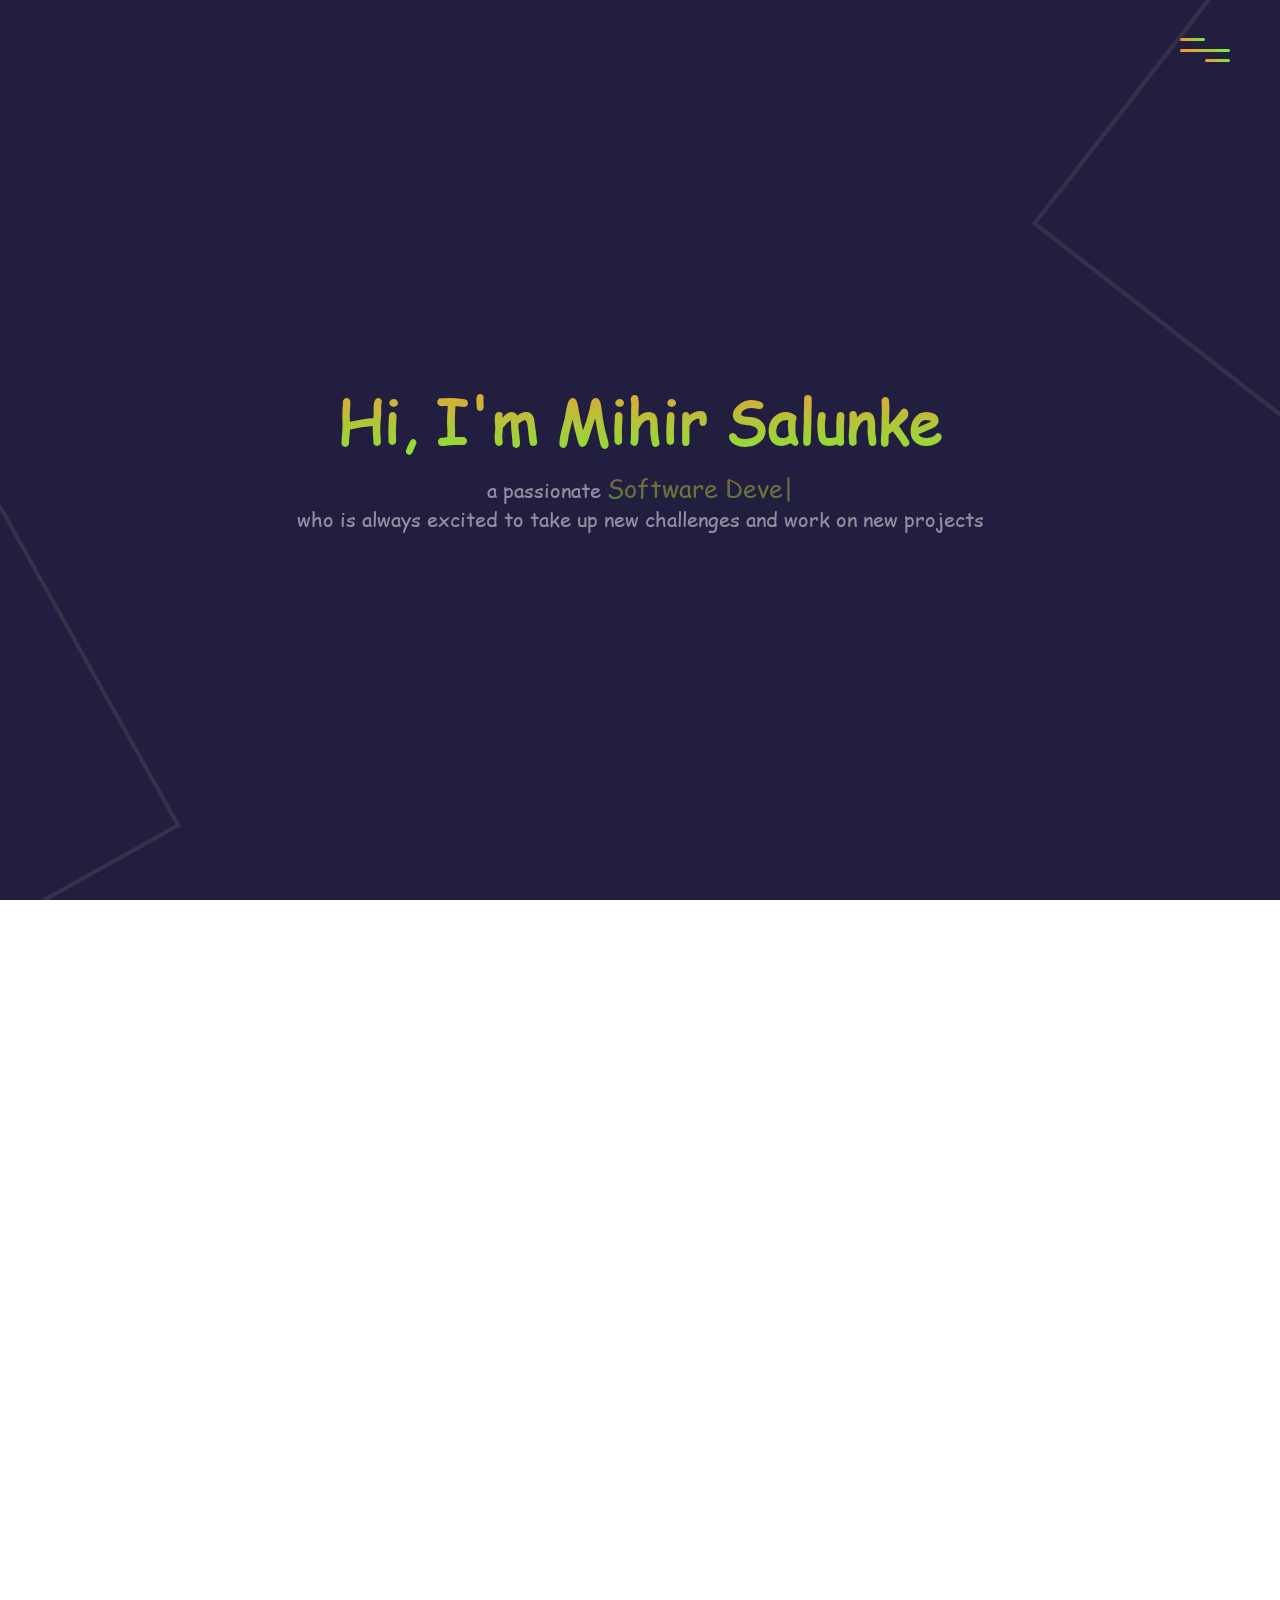
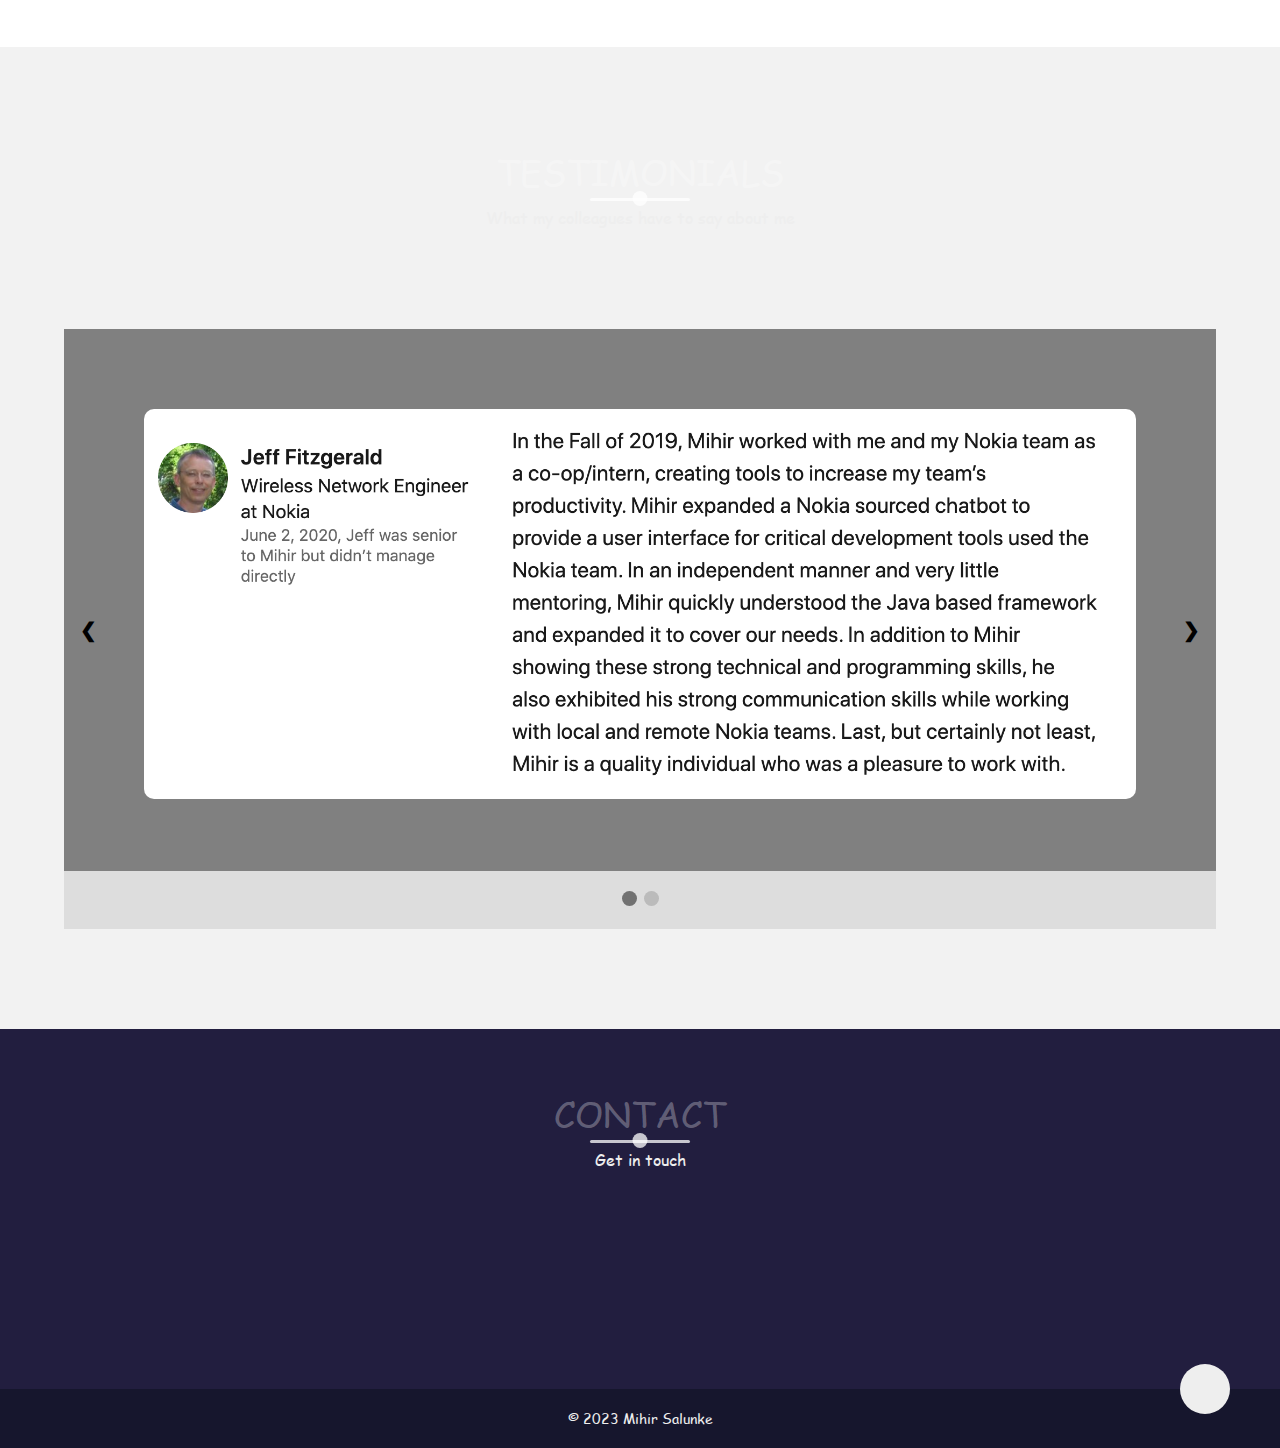
==== commit 935b2e29: "updated copyright year" ====
--- a/index.html
+++ b/index.html
@@ -341,7 +341,7 @@
         <div class="up" id="up">
             <i class="fas fa-chevron-up"></i>
         </div>
-        <p>&copy; 2021 Mihir Salunke</p>
+        <p>&copy; 2023 Mihir Salunke</p>
     </footer>
     <script src="https://ajax.googleapis.com/ajax/libs/jquery/3.3.1/jquery.min.js"></script>
     <script src="https://unpkg.com/aos@next/dist/aos.js"></script>
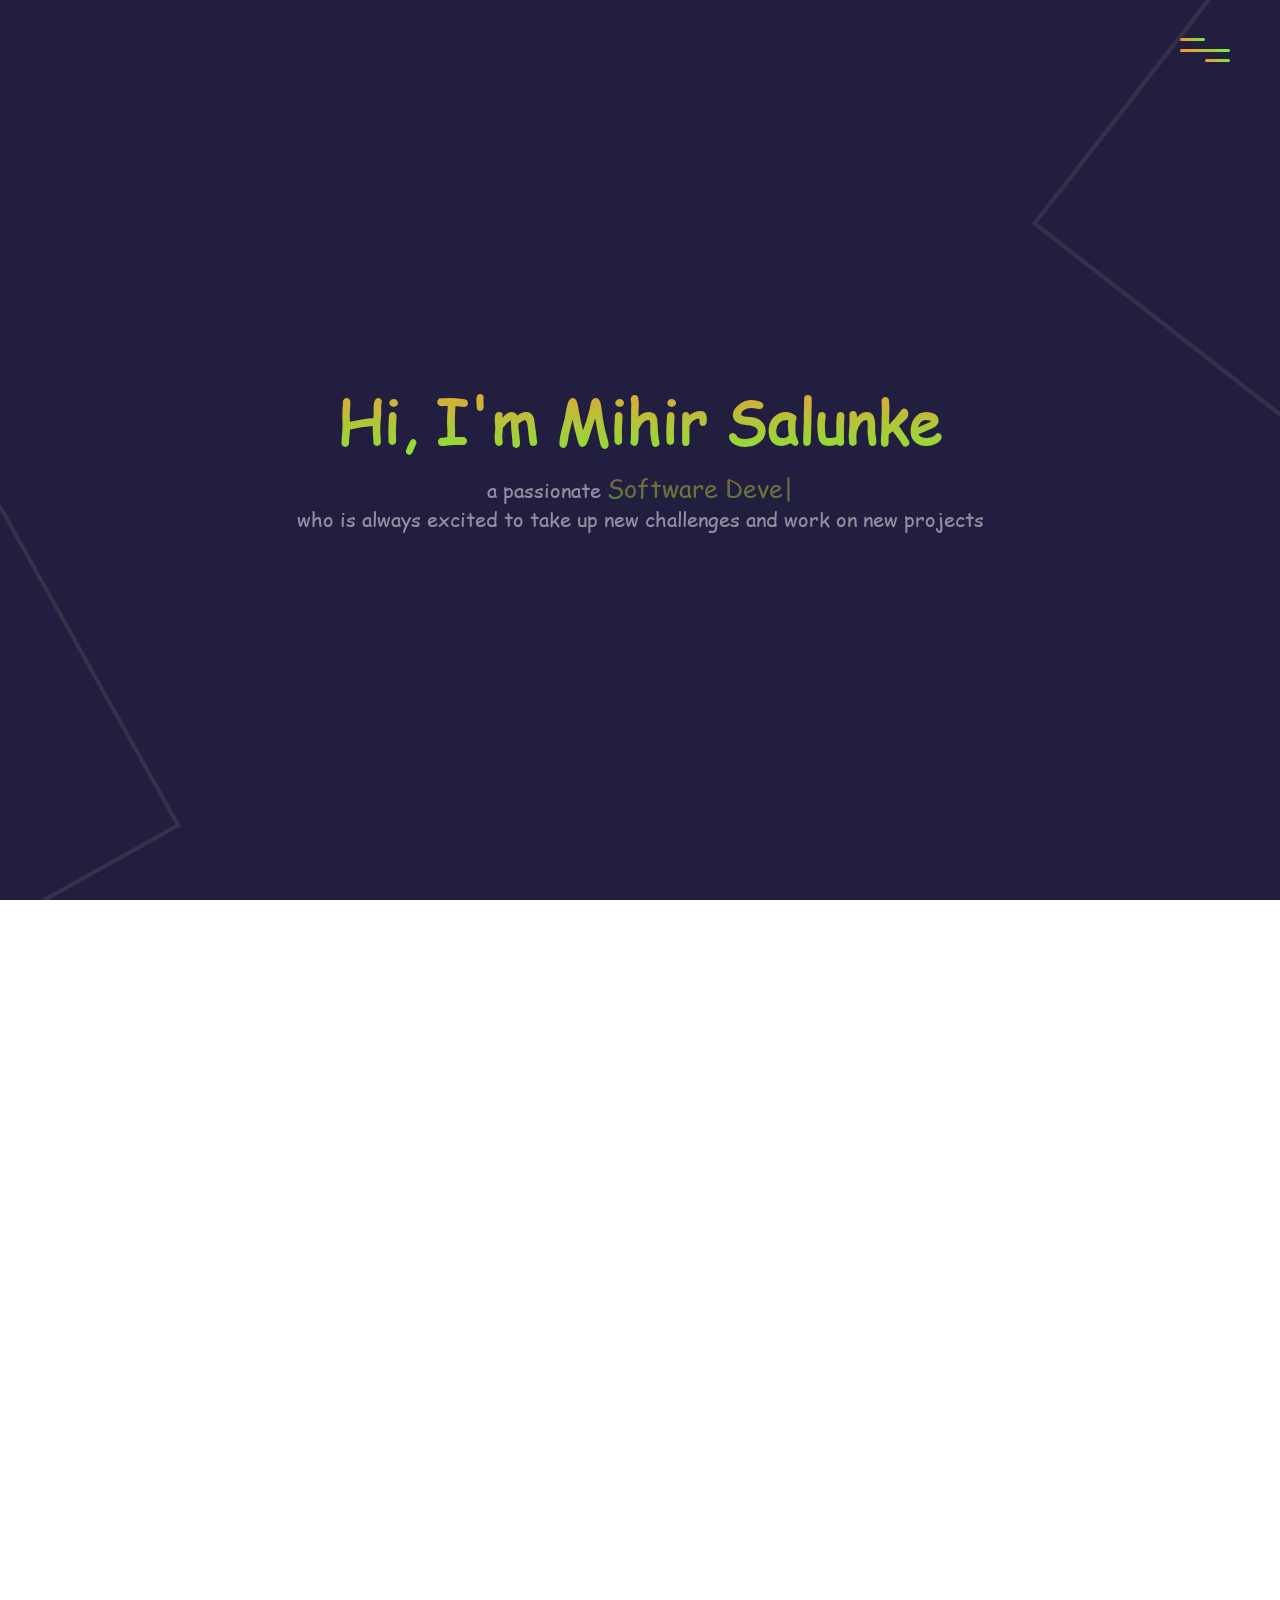
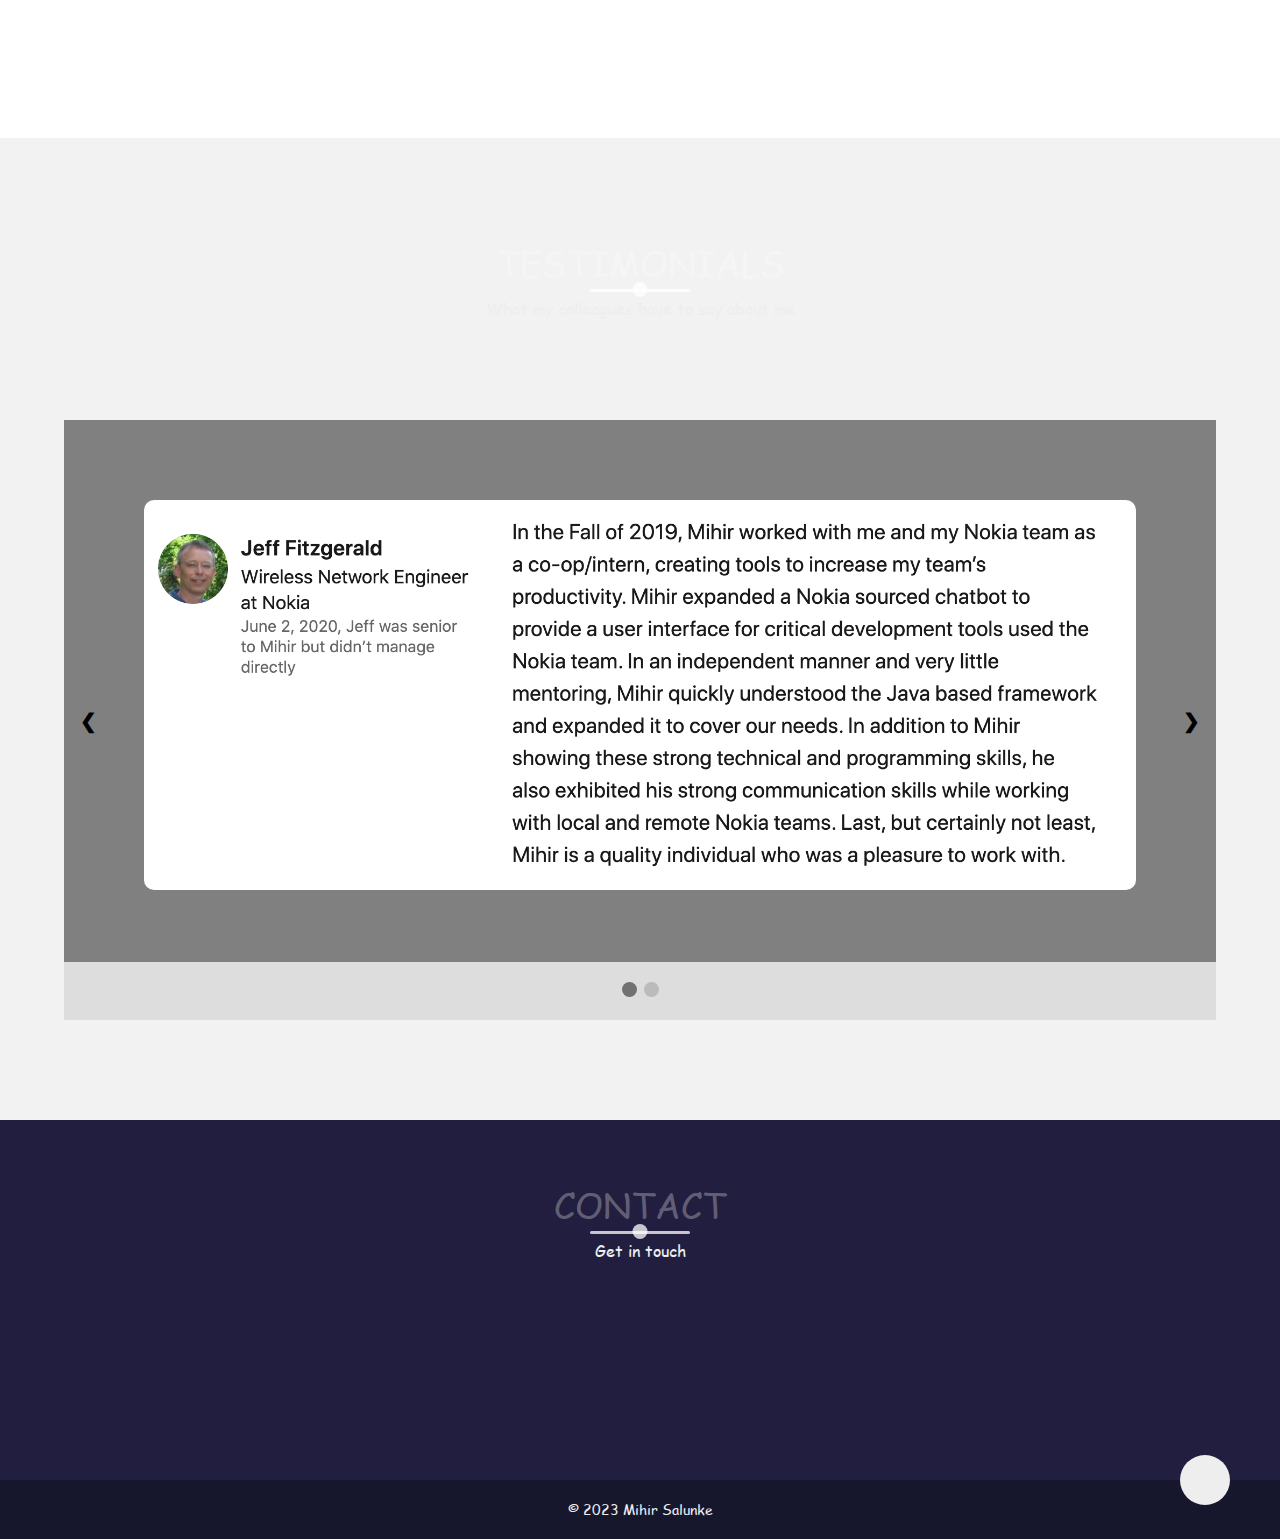
==== commit 381e8fb7: "add miratech experience" ====
--- a/index.html
+++ b/index.html
@@ -96,7 +96,11 @@
             </div>
             <div class="timeline" data-aos="fade-down" data-aos-delay="300">
                 <ul>
-                    <li class="date" date-date="Mar 2021 - Present">
+                    <li class="date" date-date="June 2023 - Present">
+                        <a href="Miratech.html" class="exp-link">Miratech</a>
+                        <h6>Senior Software Engineer</h6>
+                    </li>
+                    <li class="date" date-date="Mar 2021 - Apr 2023">
                         <a href="Liveperson.html" class="exp-link">LivePerson</a>
                         <h6>Software Development Engineer</h6>
                     </li>
